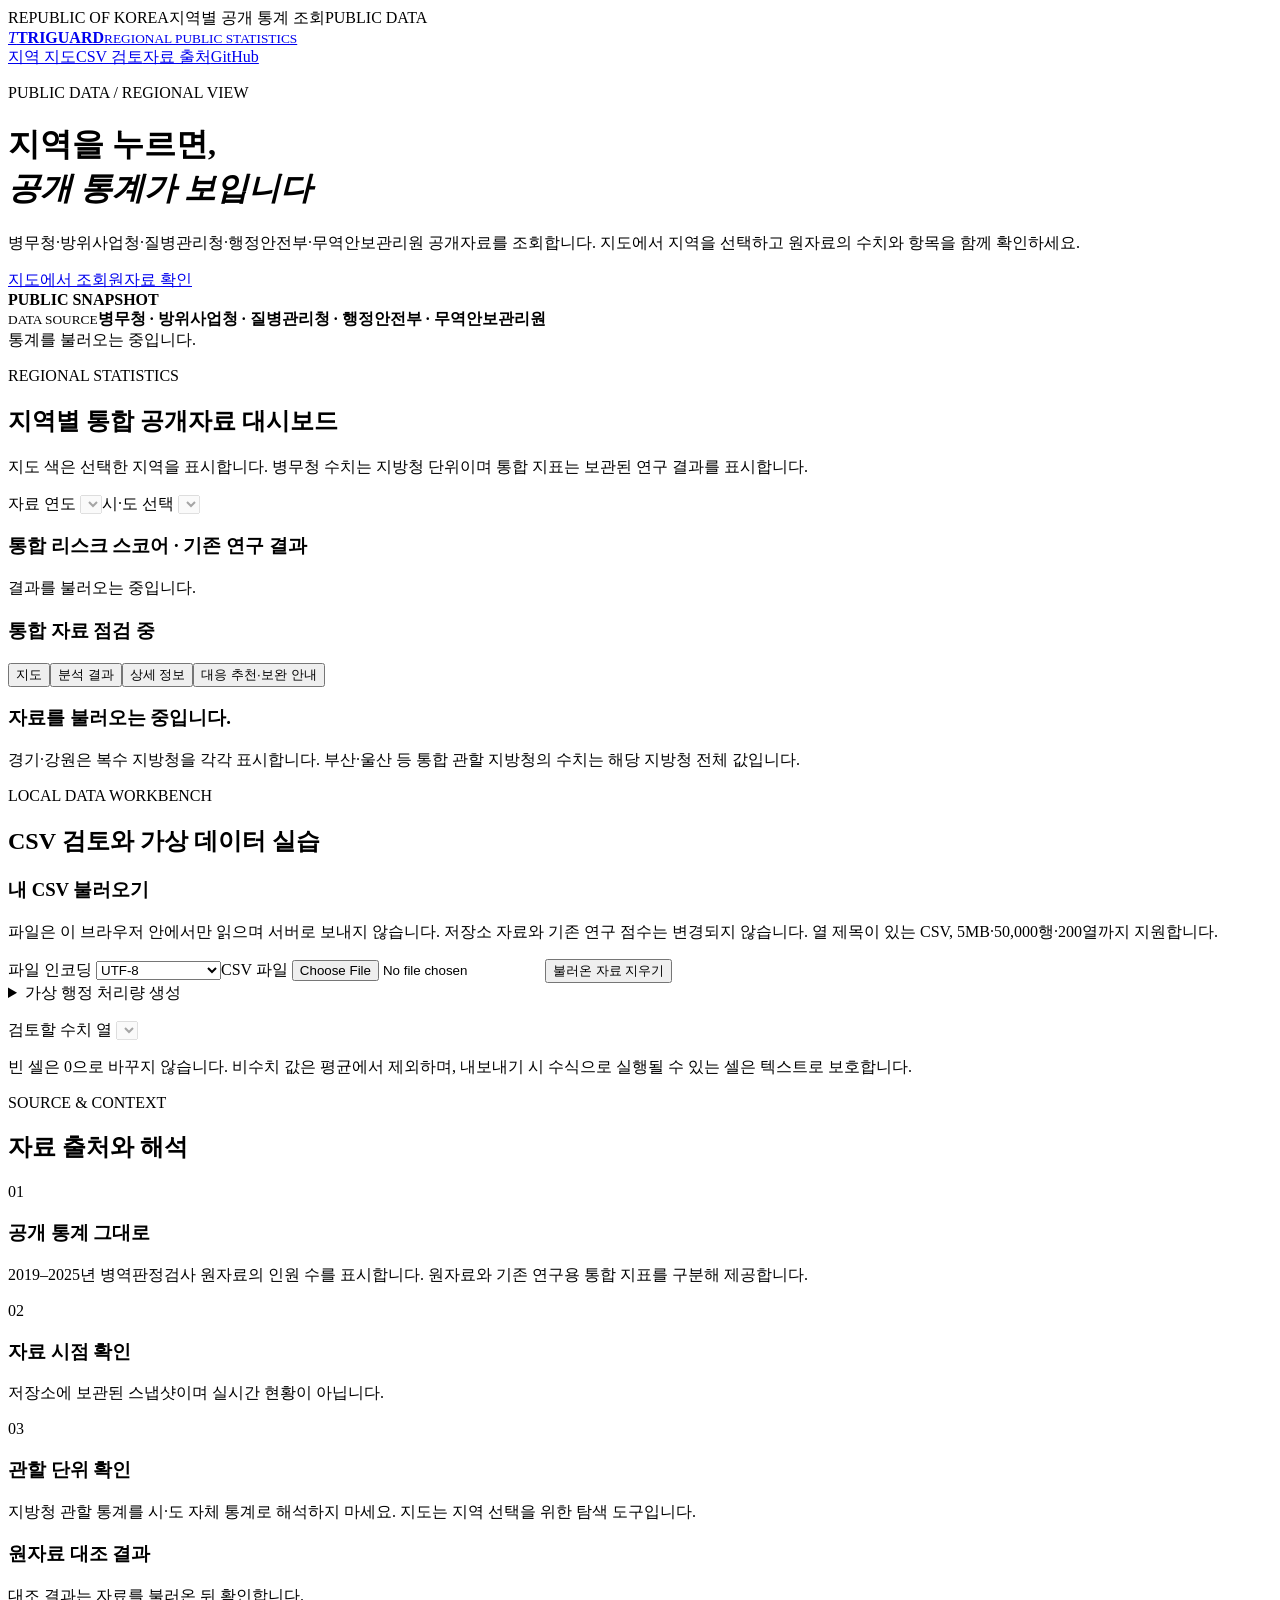
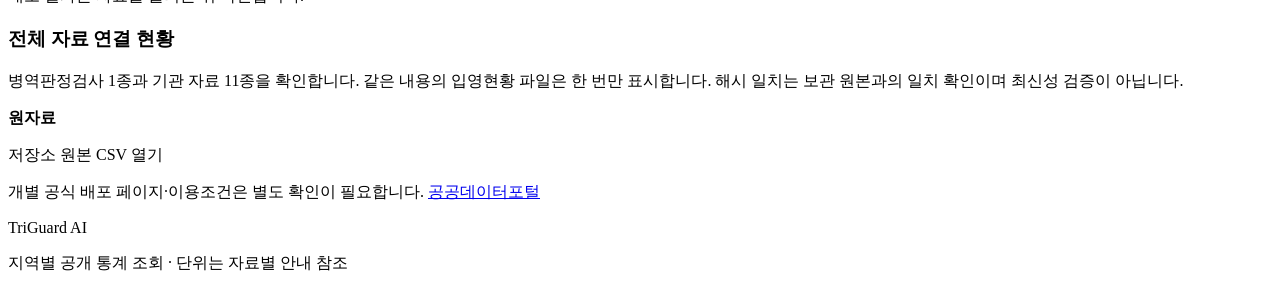
==== public-statistics/index.html @ d3ab503a "Add agency column inspection and complete source inventory" ====
<!doctype html>
<html lang="ko">
<head><meta charset="utf-8"><meta name="viewport" content="width=device-width,initial-scale=1"><meta name="description" content="TriGuard AI 지역별 공개 통계 지도와 병무청 원자료 조회"><title>TriGuard AI | 지역별 공개 통계</title><link rel="stylesheet" href="/styles.css"></head>
<body>
<div class="system-strip"><span>REPUBLIC OF KOREA</span><span class="system-name">지역별 공개 통계 조회</span><span>PUBLIC DATA</span></div>
<header class="hero"><nav><a class="brand" href="#top"><i class="brand-mark">T</i><span><b>TRIGUARD</b><small>REGIONAL PUBLIC STATISTICS</small></span></a><div class="nav-links"><a href="#map">지역 지도</a><a href="#workbench">CSV 검토</a><a href="#sources">자료 출처</a><a href="https://github.com/heechan9/triguard-ai">GitHub</a></div></nav>
<div class="hero-copy" id="top"><p class="eyebrow">PUBLIC DATA / REGIONAL VIEW</p><h1>지역을 누르면,<br><em>공개 통계가 보입니다</em></h1><p class="lead">병무청·방위사업청·질병관리청·행정안전부·무역안보관리원 공개자료를 조회합니다. 지도에서 지역을 선택하고 원자료의 수치와 항목을 함께 확인하세요.</p><div class="actions"><a class="button primary" href="#map">지도에서 조회</a><a class="button ghost" href="#sources">원자료 확인</a></div></div></header>
<main><section class="status" aria-live="polite"><div><strong>PUBLIC SNAPSHOT</strong></div><span class="status-divider"></span><div><small>DATA SOURCE</small><b>병무청 · 방위사업청 · 질병관리청 · 행정안전부 · 무역안보관리원</b></div><div id="loadStatus">통계를 불러오는 중입니다.</div></section>
<section id="map" class="section"><div class="section-heading"><div><p class="eyebrow">REGIONAL STATISTICS</p><h2>지역별 통합 공개자료 대시보드</h2></div><p>지도 색은 선택한 지역을 표시합니다. 병무청 수치는 지방청 단위이며 통합 지표는 보관된 연구 결과를 표시합니다.</p></div>
<div class="filters"><label>자료 연도 <select id="year" disabled></select></label><label>시·도 선택 <select id="province" disabled></select></label><button id="retry" hidden type="button">다시 불러오기</button></div>
<section id="researchScore" class="data-guide" aria-label="통합 리스크 스코어" aria-live="polite"><h3>통합 리스크 스코어 · 기존 연구 결과</h3><p>결과를 불러오는 중입니다.</p></section><button id="scoreRetry" type="button" hidden>연구 결과 다시 불러오기</button>
<section id="integratedSummary" class="data-guide" aria-label="통합 자료 지표" aria-live="polite"><h3>통합 자료 점검 중</h3></section>

<p id="regionContext" class="region-context" aria-live="polite"></p><div class="dashboard-tabs" role="tablist" aria-label="통합 대시보드 화면"><button role="tab" id="tab-map" aria-controls="panel-map" aria-selected="true" tabindex="0">지도</button><button role="tab" id="tab-analysis" aria-controls="panel-analysis" aria-selected="false" tabindex="-1">분석 결과</button><button role="tab" id="tab-details" aria-controls="panel-details" aria-selected="false" tabindex="-1">상세 정보</button><button role="tab" id="tab-guide" aria-controls="panel-guide" aria-selected="false" tabindex="-1">대응 추천·보완 안내</button></div><section role="tabpanel" id="panel-map" aria-labelledby="tab-map"><article class="map-panel"><div class="map-layout"><div id="publicMap" class="risk-map" aria-label="대한민국 시도 선택 지도"></div><aside class="map-detail"><div id="mapRisk"></div><div id="mapDetail" aria-live="polite"><h3>자료를 불러오는 중입니다.</h3></div><div id="agencyCards" class="integrated-cards" aria-live="polite"></div></aside></div><p class="map-note">경기·강원은 복수 지방청을 각각 표시합니다. 부산·울산 등 통합 관할 지방청의 수치는 해당 지방청 전체 값입니다.</p></article></section><section role="tabpanel" id="panel-analysis" aria-labelledby="tab-analysis" hidden><article class="data-guide">
<h3>전국 원자료 비교와 연도별 추이</h3><p id="nationalStatistics" aria-live="polite">자료를 불러오는 중입니다.</p>
<label>비교 항목 <select id="compareField"></select></label><p id="comparisonNote"></p><div id="comparisonChart"></div>
<a id="comparisonDownload" class="button ghost" hidden>선택 연도 비교 CSV</a>
<h4 id="trendTitle">선택 지역 추이</h4><p>지방청별 원본 값을 연도순으로 표시합니다. 공동 관할은 중복 합산하지 않습니다.</p><div id="trendChart"></div><a id="trendDownload" class="button ghost" hidden>선택 지역 전체 연도 CSV</a>
</article><article class="data-guide"><h3 id="analysisTitle">선택 지역 분석 결과</h3><div id="researchAnalysis"></div><button id="archiveExport" type="button">기존 연구 결과 CSV 다운로드</button><a id="archiveDownload" hidden>연구 결과 CSV 저장</a><p id="archiveStatus" role="status"></p><div id="regionalAnalysis"></div><h4>질병관리청 · 지역별 원본 수치</h4><p>대구·경북 등 공동 관할 지역은 각각의 행을 표시합니다. 열 제목·단위·기간이 없어 열 번호를 보존하며 합산하지 않습니다. 병무청 연도 선택은 질병청 자료 기간을 변경하지 않습니다.</p><div class="table-wrap" id="regionalHealth"></div></article></section><section role="tabpanel" id="panel-details" aria-labelledby="tab-details" hidden><article class="data-guide"><h3 id="detailsTitle">선택 지역 상세 정보</h3><div id="regionalDetails"></div></article><details class="all-source"><summary>전체 지역·전국 원자료 별도 조회</summary><p>이 펼침 영역은 지도 선택과 무관한 전체 원자료입니다. 선택 지역 정보는 위에 표시합니다.</p><article class="table-panel"><div class="panel-title"><div><p class="eyebrow">SOURCE VALUES</p><h3 id="tableTitle">지방청별 원자료</h3></div><a id="download" class="button ghost" hidden>선택 연도 CSV 다운로드</a></div><div class="table-wrap"><table><caption class="sr-only">선택 연도의 지방청별 병역판정검사 통계, 단위 명</caption><thead><tr><th>지방청</th><th>처분인원</th><th>현역</th><th>보충역</th><th>전시근로역</th><th>병역면제</th><th>재신체검사</th></tr></thead><tbody id="statisticsTable"></tbody></table></div></article><section id="agencies" class="section"><div class="section-heading"><div><p class="eyebrow">AGENCY SOURCE DATA</p><h2>5개 기관 공개 원자료</h2></div><p>기관별 원자료의 기록과 값을 확인합니다. 실시간 자료가 아닙니다.</p></div><div class="filters"><label>기관 자료 선택 <select id="agencyDataset" disabled></select></label><label>표 안에서 검색 <input id="agencySearch" type="search" placeholder="예: 경북, 인플루엔자" disabled></label><button id="agencyRetry" type="button" hidden>기관 자료 다시 불러오기</button></div><article class="data-guide"><h3 id="agencyTitle">기관 자료를 불러오는 중입니다.</h3><p id="agencyNote"></p><div id="agencyMetadata"></div><p id="agencySummary" aria-live="polite"></p><section class="agency-inspector"><h4>선택 자료의 수치 열 검토</h4><label>기관 수치 항목 <select id="agencyNumericColumn" disabled></select></label><p id="agencyNumericNote"></p><p id="agencyNumericSummary" role="status"></p><div id="agencyNumericChart"></div></section><button id="agencyExport" type="button">검색 결과 CSV 다운로드</button><a id="agencyDownload" hidden>검색 결과 CSV 저장</a><a id="agencySource" class="button ghost" hidden>선택 자료 원본 CSV 열기</a></article><article class="table-panel"><div class="table-wrap"><table><caption class="sr-only">선택 기관의 공개 원자료 또는 기록 집계</caption><thead id="agencyHead"></thead><tbody id="agencyBody"></tbody></table></div><div class="filters"><button id="agencyPrev" type="button" disabled>이전 페이지</button><span id="agencyPage" aria-live="polite"></span><button id="agencyNext" type="button" disabled>다음 페이지</button></div></article></section>
</details></section><section role="tabpanel" id="panel-guide" aria-labelledby="tab-guide" hidden><article class="data-guide"><h3 id="responseTitle">지역별 대응 추천 · 행정 점검</h3><div id="researchResponse"></div></article><article class="data-guide"><h3 id="guideTitle">선택 지역 데이터 보완 안내</h3><ul id="integratedAdvice"></ul></article><section id="dataGuide" class="data-guide" aria-labelledby="dataGuideTitle" aria-live="polite" hidden></section></section></section>
<section id="workbench" class="section"><div class="section-heading"><div><p class="eyebrow">LOCAL DATA WORKBENCH</p><h2>CSV 검토와 가상 데이터 실습</h2></div></div>
<article class="data-guide"><h3>내 CSV 불러오기</h3><p>파일은 이 브라우저 안에서만 읽으며 서버로 보내지 않습니다. 저장소 자료와 기존 연구 점수는 변경되지 않습니다. 열 제목이 있는 CSV, 5MB·50,000행·200열까지 지원합니다.</p>
<div class="filters"><label>파일 인코딩 <select id="localEncoding"><option value="utf-8">UTF-8</option><option value="euc-kr">CP949 / EUC-KR</option></select></label><label>CSV 파일 <input type="file" id="localFile" accept=".csv,text/csv"></label><button type="button" id="clearLocal">불러온 자료 지우기</button></div>
<details><summary>가상 행정 처리량 생성</summary><p>실제 지역·기관과 무관한 12개월 가상 건수입니다. 같은 설정이면 같은 결과가 생성됩니다.</p><div class="filters"><label>시드 <input id="simSeed" type="number" min="0" max="99999" value="42"></label><label>월 기준 건수 <input id="simBaseline" type="number" min="0" max="1000000" value="1000"></label><label>변동폭 (%) <input id="simVariation" type="number" min="0" max="100" value="20"></label><button type="button" id="generateSample">가상 데이터 생성</button></div></details>
<p id="localError" role="alert"></p><label>검토할 수치 열 <select id="localColumn" disabled></select></label><p id="localSummary" role="status"></p><p id="localChartNote"></p><div id="localBars"></div><div id="localPreview" class="table-wrap"></div>
<div class="actions"><a id="localDownload" class="button ghost" hidden>현재 자료 CSV</a><a id="localSummaryDownload" class="button ghost" hidden>열 검토 결과 CSV</a></div>
<p>빈 셀은 0으로 바꾸지 않습니다. 비수치 값은 평균에서 제외하며, 내보내기 시 수식으로 실행될 수 있는 셀은 텍스트로 보호합니다.</p></article></section><section id="sources" class="section method"><div class="section-heading"><div><p class="eyebrow">SOURCE & CONTEXT</p><h2>자료 출처와 해석</h2></div></div><div class="principles"><article><span>01</span><h3>공개 통계 그대로</h3><p>2019–2025년 병역판정검사 원자료의 인원 수를 표시합니다. 원자료와 기존 연구용 통합 지표를 구분해 제공합니다.</p></article><article><span>02</span><h3>자료 시점 확인</h3><p id="sourceDate"></p><p>저장소에 보관된 스냅샷이며 실시간 현황이 아닙니다.</p></article><article><span>03</span><h3>관할 단위 확인</h3><p>지방청 관할 통계를 시·도 자체 통계로 해석하지 마세요. 지도는 지역 선택을 위한 탐색 도구입니다.</p></article></div><article class="data-guide"><h3>원자료 대조 결과</h3><p id="validationSummary" aria-live="polite">대조 결과는 자료를 불러온 뒤 확인합니다.</p></article><article class="data-guide"><h3>전체 자료 연결 현황</h3><p>병역판정검사 1종과 기관 자료 11종을 확인합니다. 같은 내용의 입영현황 파일은 한 번만 표시합니다. 해시 일치는 보관 원본과의 일치 확인이며 최신성 검증이 아닙니다.</p><div id="sourceInventory" class="table-wrap"></div><a id="sourceInventoryDownload" class="button ghost" hidden>자료 연결 현황 CSV</a></article><div class="boundary"><strong>원자료</strong><div><p id="sourceName"></p><a id="sourceLink" class="button ghost">저장소 원본 CSV 열기</a><p>개별 공식 배포 페이지·이용조건은 별도 확인이 필요합니다. <a href="https://www.data.go.kr/">공공데이터포털</a></p></div></div></section></main>
<footer><span>TriGuard AI</span><p>지역별 공개 통계 조회 · 단위는 자료별 안내 참조</p></footer><script src="/data-review.js" defer></script><script src="/app.js" defer></script><script src="/statistics-tools.js" defer></script><script src="/analysis-workbench.js" defer></script></body></html>
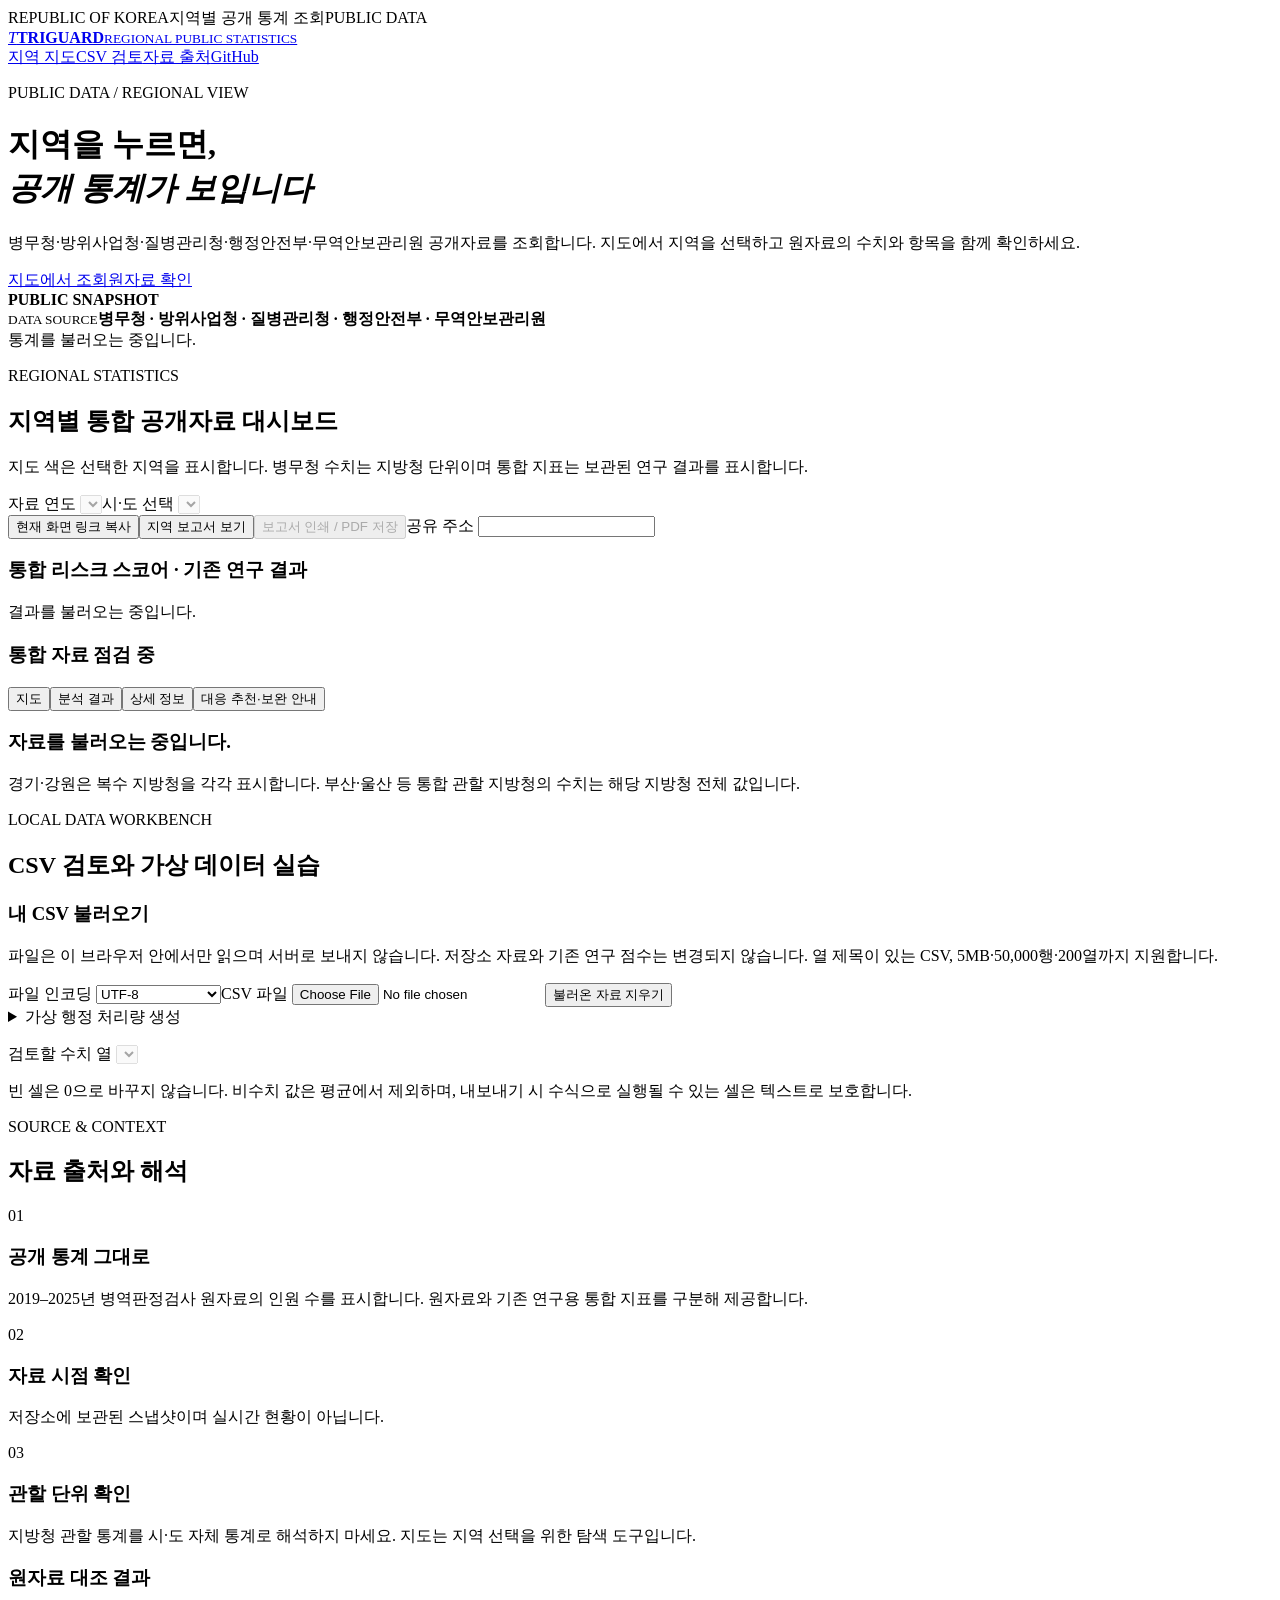
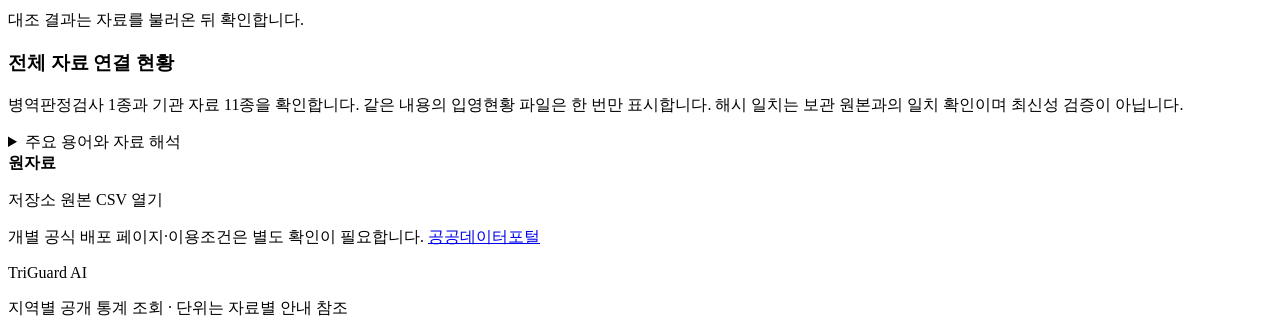
==== commit 5b473318: "Add shared dashboard state, printable regional report and provenance notes" ====
--- a/public-statistics/index.html
+++ b/public-statistics/index.html
@@ -8,7 +8,7 @@
 <main><section class="status" aria-live="polite"><div><strong>PUBLIC SNAPSHOT</strong></div><span class="status-divider"></span><div><small>DATA SOURCE</small><b>병무청 · 방위사업청 · 질병관리청 · 행정안전부 · 무역안보관리원</b></div><div id="loadStatus">통계를 불러오는 중입니다.</div></section>
 <section id="map" class="section"><div class="section-heading"><div><p class="eyebrow">REGIONAL STATISTICS</p><h2>지역별 통합 공개자료 대시보드</h2></div><p>지도 색은 선택한 지역을 표시합니다. 병무청 수치는 지방청 단위이며 통합 지표는 보관된 연구 결과를 표시합니다.</p></div>
 <div class="filters"><label>자료 연도 <select id="year" disabled></select></label><label>시·도 선택 <select id="province" disabled></select></label><button id="retry" hidden type="button">다시 불러오기</button></div>
-<section id="researchScore" class="data-guide" aria-label="통합 리스크 스코어" aria-live="polite"><h3>통합 리스크 스코어 · 기존 연구 결과</h3><p>결과를 불러오는 중입니다.</p></section><button id="scoreRetry" type="button" hidden>연구 결과 다시 불러오기</button>
+<div class="sharing-tools"><button id="copyShare" type="button">현재 화면 링크 복사</button><button id="prepareReport" type="button">지역 보고서 보기</button><button id="reportPrint" type="button" disabled>보고서 인쇄 / PDF 저장</button><label>공유 주소 <input id="shareURL" type="text" readonly></label><p id="shareStatus" role="status"></p></div><section id="researchScore" class="data-guide" aria-label="통합 리스크 스코어" aria-live="polite"><h3>통합 리스크 스코어 · 기존 연구 결과</h3><p>결과를 불러오는 중입니다.</p></section><button id="scoreRetry" type="button" hidden>연구 결과 다시 불러오기</button>
 <section id="integratedSummary" class="data-guide" aria-label="통합 자료 지표" aria-live="polite"><h3>통합 자료 점검 중</h3></section>
 
 <p id="regionContext" class="region-context" aria-live="polite"></p><div class="dashboard-tabs" role="tablist" aria-label="통합 대시보드 화면"><button role="tab" id="tab-map" aria-controls="panel-map" aria-selected="true" tabindex="0">지도</button><button role="tab" id="tab-analysis" aria-controls="panel-analysis" aria-selected="false" tabindex="-1">분석 결과</button><button role="tab" id="tab-details" aria-controls="panel-details" aria-selected="false" tabindex="-1">상세 정보</button><button role="tab" id="tab-guide" aria-controls="panel-guide" aria-selected="false" tabindex="-1">대응 추천·보완 안내</button></div><section role="tabpanel" id="panel-map" aria-labelledby="tab-map"><article class="map-panel"><div class="map-layout"><div id="publicMap" class="risk-map" aria-label="대한민국 시도 선택 지도"></div><aside class="map-detail"><div id="mapRisk"></div><div id="mapDetail" aria-live="polite"><h3>자료를 불러오는 중입니다.</h3></div><div id="agencyCards" class="integrated-cards" aria-live="polite"></div></aside></div><p class="map-note">경기·강원은 복수 지방청을 각각 표시합니다. 부산·울산 등 통합 관할 지방청의 수치는 해당 지방청 전체 값입니다.</p></article></section><section role="tabpanel" id="panel-analysis" aria-labelledby="tab-analysis" hidden><article class="data-guide">
@@ -24,5 +24,5 @@
 <details><summary>가상 행정 처리량 생성</summary><p>실제 지역·기관과 무관한 12개월 가상 건수입니다. 같은 설정이면 같은 결과가 생성됩니다.</p><div class="filters"><label>시드 <input id="simSeed" type="number" min="0" max="99999" value="42"></label><label>월 기준 건수 <input id="simBaseline" type="number" min="0" max="1000000" value="1000"></label><label>변동폭 (%) <input id="simVariation" type="number" min="0" max="100" value="20"></label><button type="button" id="generateSample">가상 데이터 생성</button></div></details>
 <p id="localError" role="alert"></p><label>검토할 수치 열 <select id="localColumn" disabled></select></label><p id="localSummary" role="status"></p><p id="localChartNote"></p><div id="localBars"></div><div id="localPreview" class="table-wrap"></div>
 <div class="actions"><a id="localDownload" class="button ghost" hidden>현재 자료 CSV</a><a id="localSummaryDownload" class="button ghost" hidden>열 검토 결과 CSV</a></div>
-<p>빈 셀은 0으로 바꾸지 않습니다. 비수치 값은 평균에서 제외하며, 내보내기 시 수식으로 실행될 수 있는 셀은 텍스트로 보호합니다.</p></article></section><section id="sources" class="section method"><div class="section-heading"><div><p class="eyebrow">SOURCE & CONTEXT</p><h2>자료 출처와 해석</h2></div></div><div class="principles"><article><span>01</span><h3>공개 통계 그대로</h3><p>2019–2025년 병역판정검사 원자료의 인원 수를 표시합니다. 원자료와 기존 연구용 통합 지표를 구분해 제공합니다.</p></article><article><span>02</span><h3>자료 시점 확인</h3><p id="sourceDate"></p><p>저장소에 보관된 스냅샷이며 실시간 현황이 아닙니다.</p></article><article><span>03</span><h3>관할 단위 확인</h3><p>지방청 관할 통계를 시·도 자체 통계로 해석하지 마세요. 지도는 지역 선택을 위한 탐색 도구입니다.</p></article></div><article class="data-guide"><h3>원자료 대조 결과</h3><p id="validationSummary" aria-live="polite">대조 결과는 자료를 불러온 뒤 확인합니다.</p></article><article class="data-guide"><h3>전체 자료 연결 현황</h3><p>병역판정검사 1종과 기관 자료 11종을 확인합니다. 같은 내용의 입영현황 파일은 한 번만 표시합니다. 해시 일치는 보관 원본과의 일치 확인이며 최신성 검증이 아닙니다.</p><div id="sourceInventory" class="table-wrap"></div><a id="sourceInventoryDownload" class="button ghost" hidden>자료 연결 현황 CSV</a></article><div class="boundary"><strong>원자료</strong><div><p id="sourceName"></p><a id="sourceLink" class="button ghost">저장소 원본 CSV 열기</a><p>개별 공식 배포 페이지·이용조건은 별도 확인이 필요합니다. <a href="https://www.data.go.kr/">공공데이터포털</a></p></div></div></section></main>
-<footer><span>TriGuard AI</span><p>지역별 공개 통계 조회 · 단위는 자료별 안내 참조</p></footer><script src="/data-review.js" defer></script><script src="/app.js" defer></script><script src="/statistics-tools.js" defer></script><script src="/analysis-workbench.js" defer></script></body></html>
+<p>빈 셀은 0으로 바꾸지 않습니다. 비수치 값은 평균에서 제외하며, 내보내기 시 수식으로 실행될 수 있는 셀은 텍스트로 보호합니다.</p></article></section><article id="reportPreview" class="data-guide" hidden></article><section id="sources" class="section method"><div class="section-heading"><div><p class="eyebrow">SOURCE & CONTEXT</p><h2>자료 출처와 해석</h2></div></div><div class="principles"><article><span>01</span><h3>공개 통계 그대로</h3><p>2019–2025년 병역판정검사 원자료의 인원 수를 표시합니다. 원자료와 기존 연구용 통합 지표를 구분해 제공합니다.</p></article><article><span>02</span><h3>자료 시점 확인</h3><p id="sourceDate"></p><p>저장소에 보관된 스냅샷이며 실시간 현황이 아닙니다.</p></article><article><span>03</span><h3>관할 단위 확인</h3><p>지방청 관할 통계를 시·도 자체 통계로 해석하지 마세요. 지도는 지역 선택을 위한 탐색 도구입니다.</p></article></div><article class="data-guide"><h3>원자료 대조 결과</h3><p id="validationSummary" aria-live="polite">대조 결과는 자료를 불러온 뒤 확인합니다.</p></article><article class="data-guide"><h3>전체 자료 연결 현황</h3><p>병역판정검사 1종과 기관 자료 11종을 확인합니다. 같은 내용의 입영현황 파일은 한 번만 표시합니다. 해시 일치는 보관 원본과의 일치 확인이며 최신성 검증이 아닙니다.</p><div id="sourceInventory" class="table-wrap"></div><a id="sourceInventoryDownload" class="button ghost" hidden>자료 연결 현황 CSV</a></article><details class="data-guide"><summary>주요 용어와 자료 해석</summary><dl><dt>처분인원</dt><dd>병역판정검사 처분 통계의 인원이며 실제 입영 인원과 다릅니다.</dd><dt>면제자 관리현황</dt><dd>별도 관리 통계로, 해당 연도 판정검사에서 면제된 인원과 구분합니다.</dd><dt>대표업체 소재지</dt><dd>계약 기록에 있는 업체 주소 기준이며 납품 장소를 뜻하지 않습니다.</dd><dt>기존 연구 점수</dt><dd>보관된 계산 결과입니다. 현재 자료로 재계산되지 않으며 실제 위험 확률이 아닙니다.</dd><dt>빈 셀</dt><dd>0건과 다릅니다. 출처에서 값이 없거나 확인되지 않은 항목입니다.</dd></dl></details><div class="boundary"><strong>원자료</strong><div><p id="sourceName"></p><a id="sourceLink" class="button ghost">저장소 원본 CSV 열기</a><p>개별 공식 배포 페이지·이용조건은 별도 확인이 필요합니다. <a href="https://www.data.go.kr/">공공데이터포털</a></p></div></div></section></main>
+<footer><span>TriGuard AI</span><p>지역별 공개 통계 조회 · 단위는 자료별 안내 참조</p></footer><script src="/data-review.js" defer></script><script src="/dashboard-state.js" defer></script><script src="/app.js" defer></script><script src="/statistics-tools.js" defer></script><script src="/analysis-workbench.js" defer></script><script src="/dashboard-ux.js" defer></script></body></html>
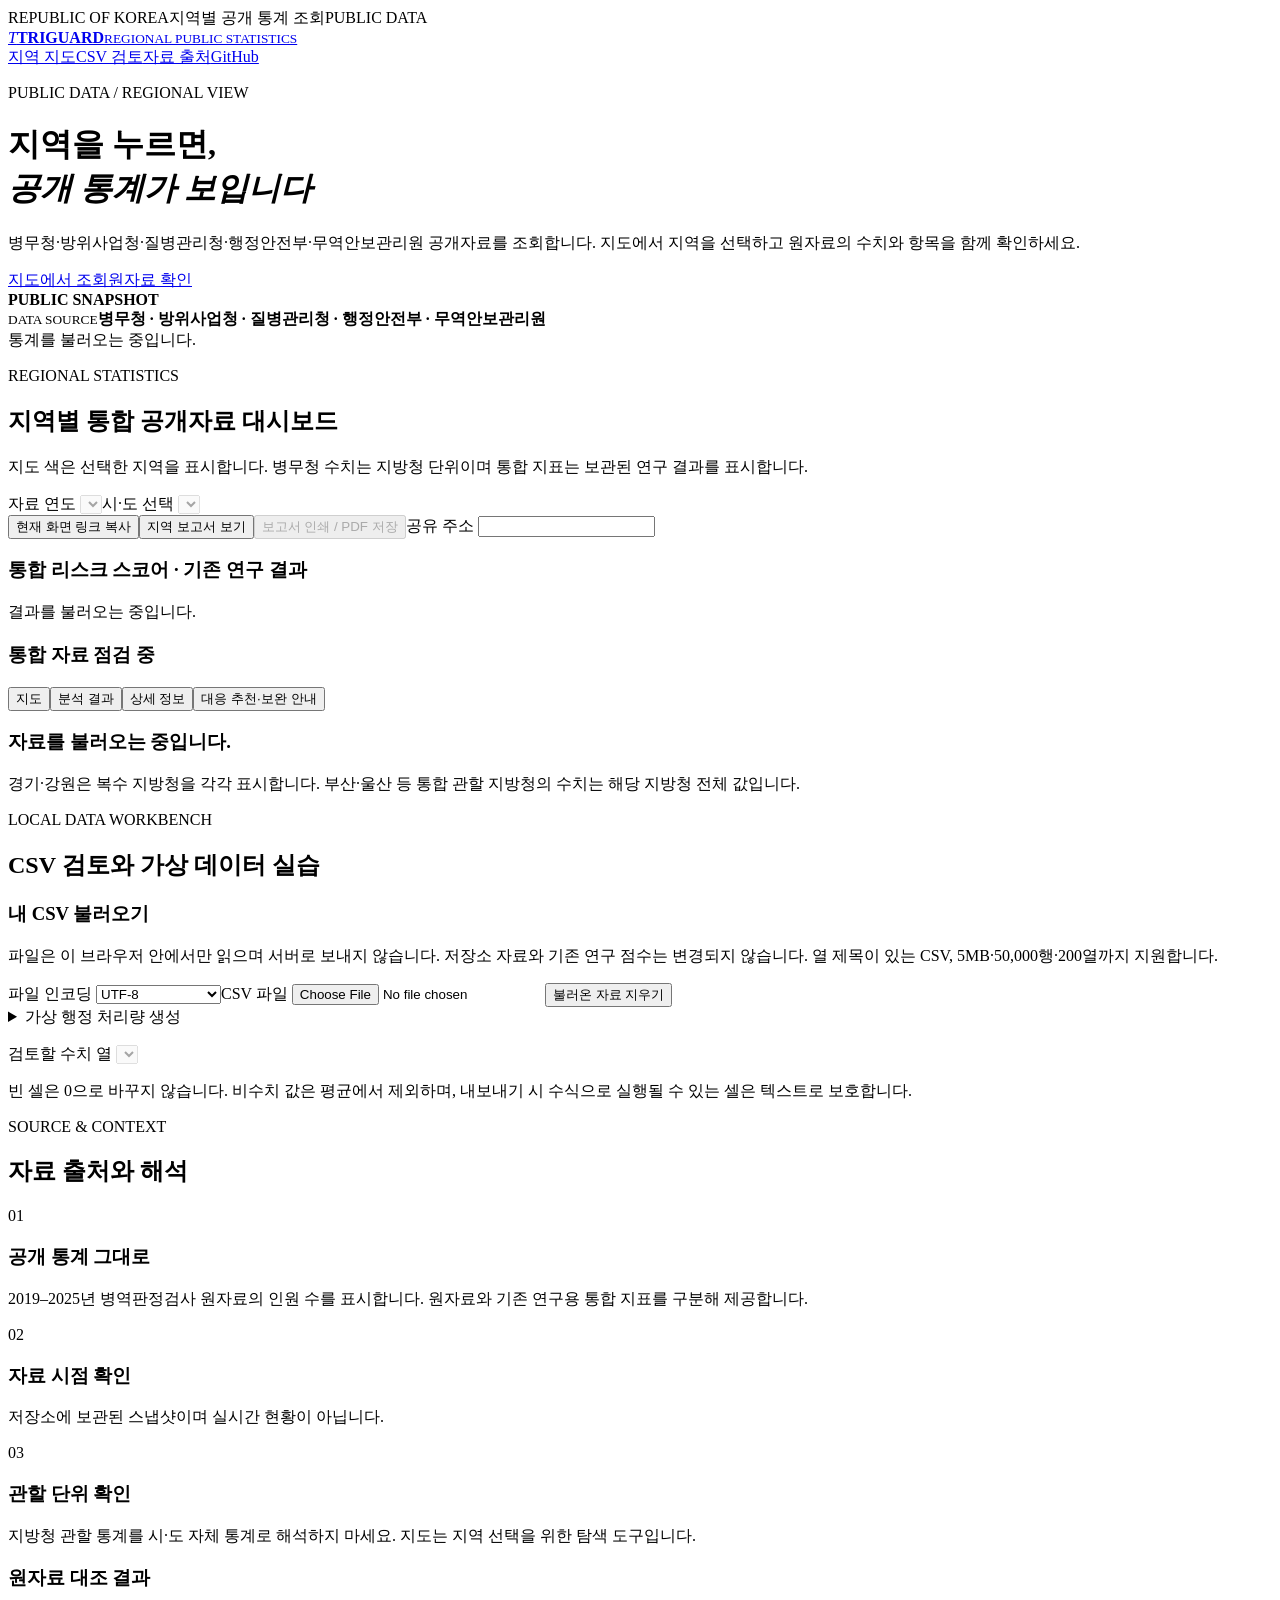
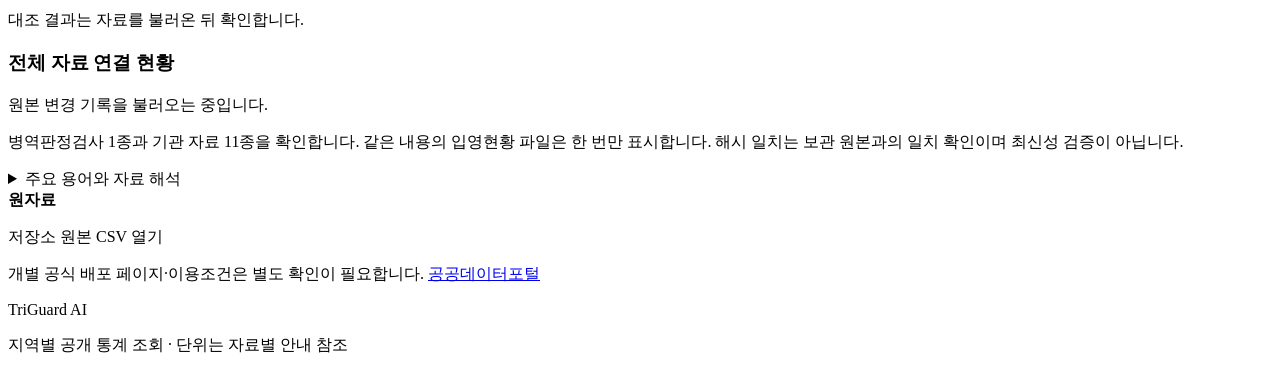
==== commit c1678591: "Track source changes and support CSV exports without Blob URLs" ====
--- a/public-statistics/index.html
+++ b/public-statistics/index.html
@@ -24,5 +24,5 @@
 <details><summary>가상 행정 처리량 생성</summary><p>실제 지역·기관과 무관한 12개월 가상 건수입니다. 같은 설정이면 같은 결과가 생성됩니다.</p><div class="filters"><label>시드 <input id="simSeed" type="number" min="0" max="99999" value="42"></label><label>월 기준 건수 <input id="simBaseline" type="number" min="0" max="1000000" value="1000"></label><label>변동폭 (%) <input id="simVariation" type="number" min="0" max="100" value="20"></label><button type="button" id="generateSample">가상 데이터 생성</button></div></details>
 <p id="localError" role="alert"></p><label>검토할 수치 열 <select id="localColumn" disabled></select></label><p id="localSummary" role="status"></p><p id="localChartNote"></p><div id="localBars"></div><div id="localPreview" class="table-wrap"></div>
 <div class="actions"><a id="localDownload" class="button ghost" hidden>현재 자료 CSV</a><a id="localSummaryDownload" class="button ghost" hidden>열 검토 결과 CSV</a></div>
-<p>빈 셀은 0으로 바꾸지 않습니다. 비수치 값은 평균에서 제외하며, 내보내기 시 수식으로 실행될 수 있는 셀은 텍스트로 보호합니다.</p></article></section><article id="reportPreview" class="data-guide" hidden></article><section id="sources" class="section method"><div class="section-heading"><div><p class="eyebrow">SOURCE & CONTEXT</p><h2>자료 출처와 해석</h2></div></div><div class="principles"><article><span>01</span><h3>공개 통계 그대로</h3><p>2019–2025년 병역판정검사 원자료의 인원 수를 표시합니다. 원자료와 기존 연구용 통합 지표를 구분해 제공합니다.</p></article><article><span>02</span><h3>자료 시점 확인</h3><p id="sourceDate"></p><p>저장소에 보관된 스냅샷이며 실시간 현황이 아닙니다.</p></article><article><span>03</span><h3>관할 단위 확인</h3><p>지방청 관할 통계를 시·도 자체 통계로 해석하지 마세요. 지도는 지역 선택을 위한 탐색 도구입니다.</p></article></div><article class="data-guide"><h3>원자료 대조 결과</h3><p id="validationSummary" aria-live="polite">대조 결과는 자료를 불러온 뒤 확인합니다.</p></article><article class="data-guide"><h3>전체 자료 연결 현황</h3><p>병역판정검사 1종과 기관 자료 11종을 확인합니다. 같은 내용의 입영현황 파일은 한 번만 표시합니다. 해시 일치는 보관 원본과의 일치 확인이며 최신성 검증이 아닙니다.</p><div id="sourceInventory" class="table-wrap"></div><a id="sourceInventoryDownload" class="button ghost" hidden>자료 연결 현황 CSV</a></article><details class="data-guide"><summary>주요 용어와 자료 해석</summary><dl><dt>처분인원</dt><dd>병역판정검사 처분 통계의 인원이며 실제 입영 인원과 다릅니다.</dd><dt>면제자 관리현황</dt><dd>별도 관리 통계로, 해당 연도 판정검사에서 면제된 인원과 구분합니다.</dd><dt>대표업체 소재지</dt><dd>계약 기록에 있는 업체 주소 기준이며 납품 장소를 뜻하지 않습니다.</dd><dt>기존 연구 점수</dt><dd>보관된 계산 결과입니다. 현재 자료로 재계산되지 않으며 실제 위험 확률이 아닙니다.</dd><dt>빈 셀</dt><dd>0건과 다릅니다. 출처에서 값이 없거나 확인되지 않은 항목입니다.</dd></dl></details><div class="boundary"><strong>원자료</strong><div><p id="sourceName"></p><a id="sourceLink" class="button ghost">저장소 원본 CSV 열기</a><p>개별 공식 배포 페이지·이용조건은 별도 확인이 필요합니다. <a href="https://www.data.go.kr/">공공데이터포털</a></p></div></div></section></main>
+<p>빈 셀은 0으로 바꾸지 않습니다. 비수치 값은 평균에서 제외하며, 내보내기 시 수식으로 실행될 수 있는 셀은 텍스트로 보호합니다.</p></article></section><article id="reportPreview" class="data-guide" hidden></article><section id="sources" class="section method"><div class="section-heading"><div><p class="eyebrow">SOURCE & CONTEXT</p><h2>자료 출처와 해석</h2></div></div><div class="principles"><article><span>01</span><h3>공개 통계 그대로</h3><p>2019–2025년 병역판정검사 원자료의 인원 수를 표시합니다. 원자료와 기존 연구용 통합 지표를 구분해 제공합니다.</p></article><article><span>02</span><h3>자료 시점 확인</h3><p id="sourceDate"></p><p>저장소에 보관된 스냅샷이며 실시간 현황이 아닙니다.</p></article><article><span>03</span><h3>관할 단위 확인</h3><p>지방청 관할 통계를 시·도 자체 통계로 해석하지 마세요. 지도는 지역 선택을 위한 탐색 도구입니다.</p></article></div><article class="data-guide"><h3>원자료 대조 결과</h3><p id="validationSummary" aria-live="polite">대조 결과는 자료를 불러온 뒤 확인합니다.</p></article><article class="data-guide"><h3>전체 자료 연결 현황</h3><div id="sourceChanges" role="status">원본 변경 기록을 불러오는 중입니다.</div><button id="sourceChangesRetry" type="button" hidden>변경 기록 다시 불러오기</button><p>병역판정검사 1종과 기관 자료 11종을 확인합니다. 같은 내용의 입영현황 파일은 한 번만 표시합니다. 해시 일치는 보관 원본과의 일치 확인이며 최신성 검증이 아닙니다.</p><div id="sourceInventory" class="table-wrap"></div><a id="sourceInventoryDownload" class="button ghost" hidden>자료 연결 현황 CSV</a></article><details class="data-guide"><summary>주요 용어와 자료 해석</summary><dl><dt>처분인원</dt><dd>병역판정검사 처분 통계의 인원이며 실제 입영 인원과 다릅니다.</dd><dt>면제자 관리현황</dt><dd>별도 관리 통계로, 해당 연도 판정검사에서 면제된 인원과 구분합니다.</dd><dt>대표업체 소재지</dt><dd>계약 기록에 있는 업체 주소 기준이며 납품 장소를 뜻하지 않습니다.</dd><dt>기존 연구 점수</dt><dd>보관된 계산 결과입니다. 현재 자료로 재계산되지 않으며 실제 위험 확률이 아닙니다.</dd><dt>빈 셀</dt><dd>0건과 다릅니다. 출처에서 값이 없거나 확인되지 않은 항목입니다.</dd></dl></details><div class="boundary"><strong>원자료</strong><div><p id="sourceName"></p><a id="sourceLink" class="button ghost">저장소 원본 CSV 열기</a><p>개별 공식 배포 페이지·이용조건은 별도 확인이 필요합니다. <a href="https://www.data.go.kr/">공공데이터포털</a></p></div></div></section></main>
 <footer><span>TriGuard AI</span><p>지역별 공개 통계 조회 · 단위는 자료별 안내 참조</p></footer><script src="/data-review.js" defer></script><script src="/dashboard-state.js" defer></script><script src="/app.js" defer></script><script src="/statistics-tools.js" defer></script><script src="/analysis-workbench.js" defer></script><script src="/dashboard-ux.js" defer></script></body></html>
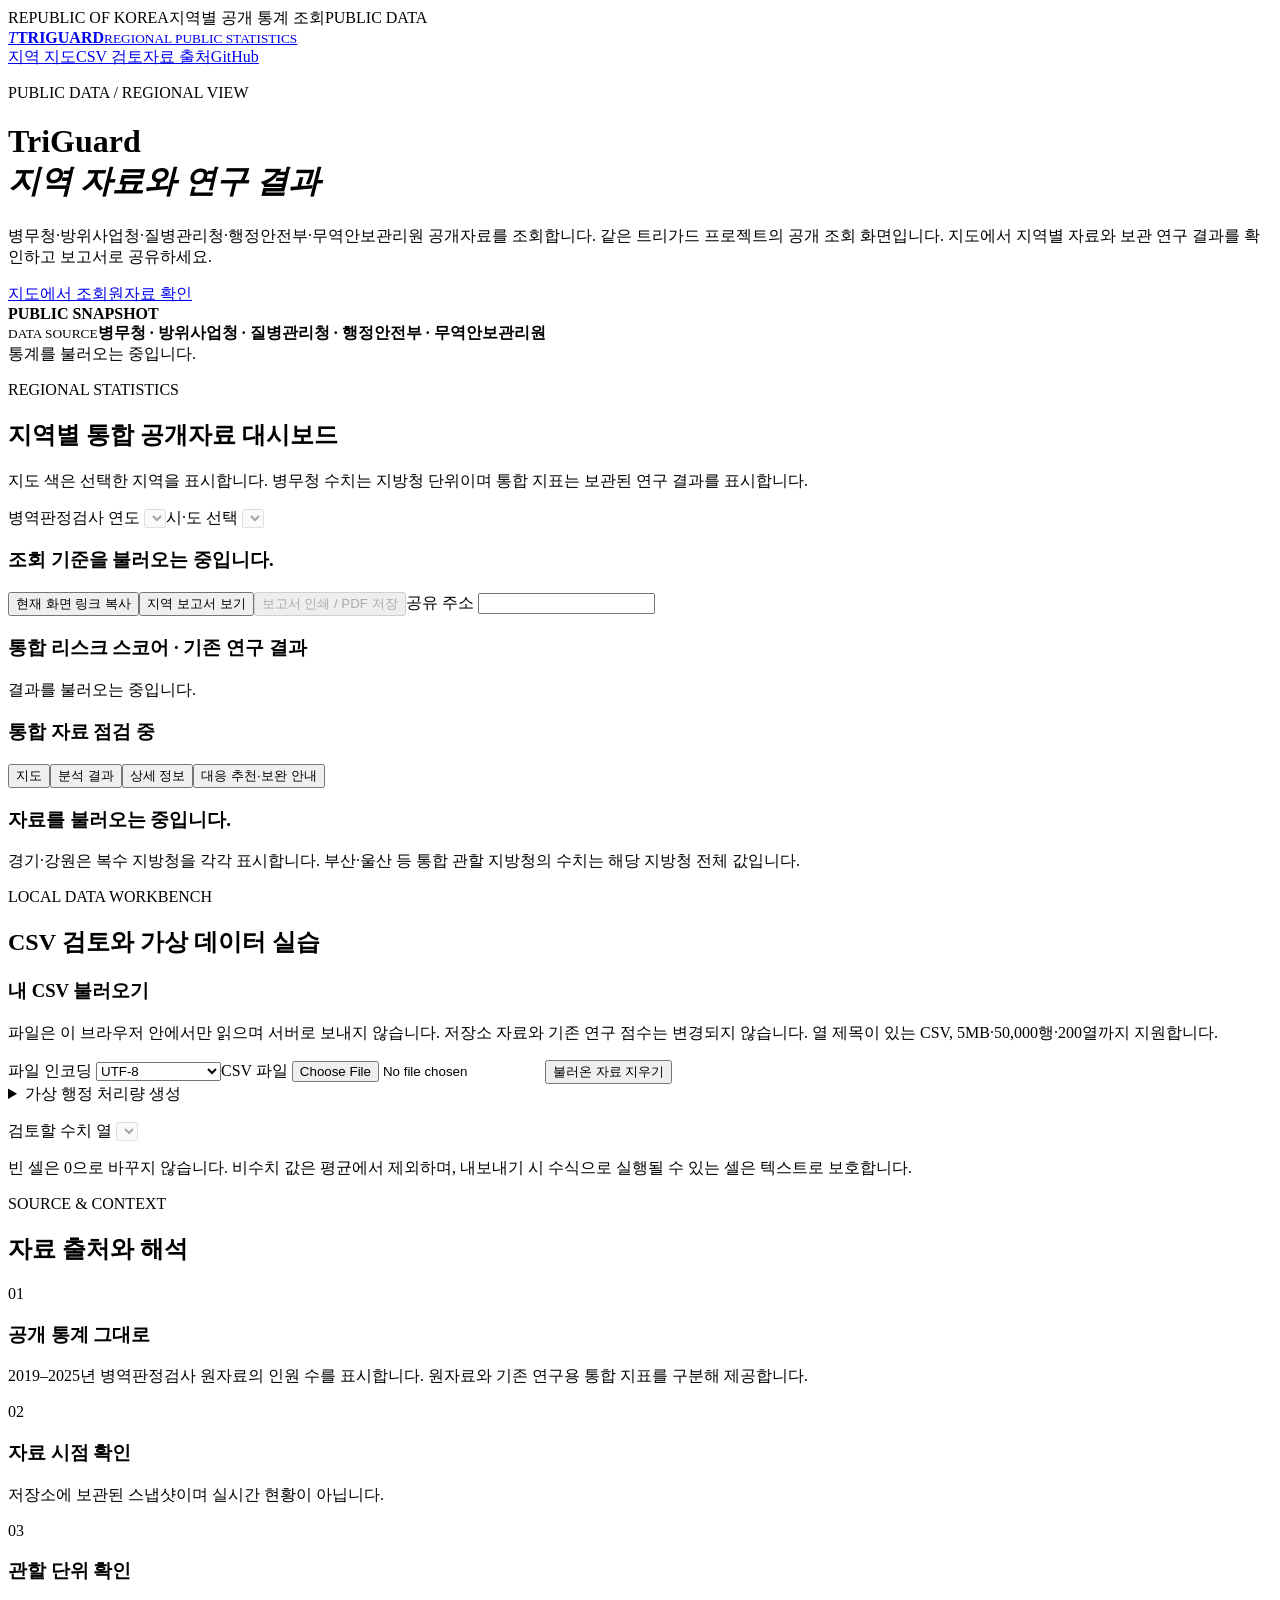
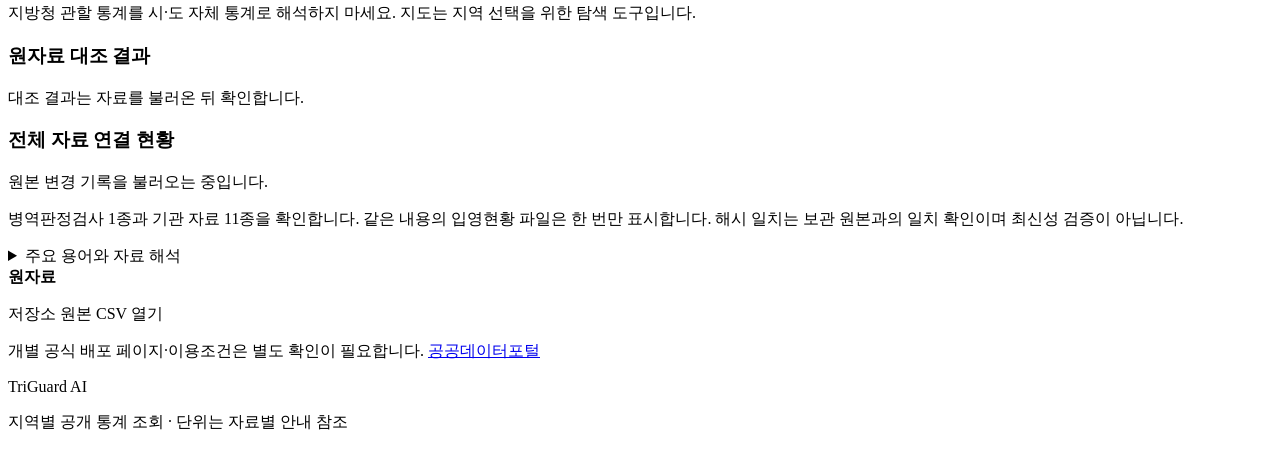
==== commit 14418c8e: "Clarify TriGuard public view provenance and fix mobile report numbers" ====
--- a/public-statistics/index.html
+++ b/public-statistics/index.html
@@ -1,14 +1,14 @@
 <!doctype html>
 <html lang="ko">
-<head><meta charset="utf-8"><meta name="viewport" content="width=device-width,initial-scale=1"><meta name="description" content="TriGuard AI 지역별 공개 통계 지도와 병무청 원자료 조회"><title>TriGuard AI | 지역별 공개 통계</title><link rel="stylesheet" href="/styles.css"></head>
+<head><meta charset="utf-8"><meta name="viewport" content="width=device-width,initial-scale=1"><meta name="description" content="TriGuard AI 공개 조회 화면: 지역별 기관 자료, 보관 연구 결과, 자료 기간과 보완 안내"><title>TriGuard AI | 공개 조회·연구 결과</title><link rel="stylesheet" href="/styles.css"></head>
 <body>
 <div class="system-strip"><span>REPUBLIC OF KOREA</span><span class="system-name">지역별 공개 통계 조회</span><span>PUBLIC DATA</span></div>
 <header class="hero"><nav><a class="brand" href="#top"><i class="brand-mark">T</i><span><b>TRIGUARD</b><small>REGIONAL PUBLIC STATISTICS</small></span></a><div class="nav-links"><a href="#map">지역 지도</a><a href="#workbench">CSV 검토</a><a href="#sources">자료 출처</a><a href="https://github.com/heechan9/triguard-ai">GitHub</a></div></nav>
-<div class="hero-copy" id="top"><p class="eyebrow">PUBLIC DATA / REGIONAL VIEW</p><h1>지역을 누르면,<br><em>공개 통계가 보입니다</em></h1><p class="lead">병무청·방위사업청·질병관리청·행정안전부·무역안보관리원 공개자료를 조회합니다. 지도에서 지역을 선택하고 원자료의 수치와 항목을 함께 확인하세요.</p><div class="actions"><a class="button primary" href="#map">지도에서 조회</a><a class="button ghost" href="#sources">원자료 확인</a></div></div></header>
+<div class="hero-copy" id="top"><p class="eyebrow">PUBLIC DATA / REGIONAL VIEW</p><h1>TriGuard<br><em>지역 자료와 연구 결과</em></h1><p class="lead">병무청·방위사업청·질병관리청·행정안전부·무역안보관리원 공개자료를 조회합니다. 같은 트리가드 프로젝트의 공개 조회 화면입니다. 지도에서 지역별 자료와 보관 연구 결과를 확인하고 보고서로 공유하세요.</p><div class="actions"><a class="button primary" href="#map">지도에서 조회</a><a class="button ghost" href="#sources">원자료 확인</a></div></div></header>
 <main><section class="status" aria-live="polite"><div><strong>PUBLIC SNAPSHOT</strong></div><span class="status-divider"></span><div><small>DATA SOURCE</small><b>병무청 · 방위사업청 · 질병관리청 · 행정안전부 · 무역안보관리원</b></div><div id="loadStatus">통계를 불러오는 중입니다.</div></section>
 <section id="map" class="section"><div class="section-heading"><div><p class="eyebrow">REGIONAL STATISTICS</p><h2>지역별 통합 공개자료 대시보드</h2></div><p>지도 색은 선택한 지역을 표시합니다. 병무청 수치는 지방청 단위이며 통합 지표는 보관된 연구 결과를 표시합니다.</p></div>
-<div class="filters"><label>자료 연도 <select id="year" disabled></select></label><label>시·도 선택 <select id="province" disabled></select></label><button id="retry" hidden type="button">다시 불러오기</button></div>
-<div class="sharing-tools"><button id="copyShare" type="button">현재 화면 링크 복사</button><button id="prepareReport" type="button">지역 보고서 보기</button><button id="reportPrint" type="button" disabled>보고서 인쇄 / PDF 저장</button><label>공유 주소 <input id="shareURL" type="text" readonly></label><p id="shareStatus" role="status"></p></div><section id="researchScore" class="data-guide" aria-label="통합 리스크 스코어" aria-live="polite"><h3>통합 리스크 스코어 · 기존 연구 결과</h3><p>결과를 불러오는 중입니다.</p></section><button id="scoreRetry" type="button" hidden>연구 결과 다시 불러오기</button>
+<div class="filters"><label>병역판정검사 연도 <select id="year" disabled></select></label><label>시·도 선택 <select id="province" disabled></select></label><button id="retry" hidden type="button">다시 불러오기</button></div>
+<section id="publicContext" class="data-guide" aria-label="조회 자료와 연구 결과의 기준" aria-live="polite"><h3>조회 기준을 불러오는 중입니다.</h3></section><div class="sharing-tools"><button id="copyShare" type="button">현재 화면 링크 복사</button><button id="prepareReport" type="button">지역 보고서 보기</button><button id="reportPrint" type="button" disabled>보고서 인쇄 / PDF 저장</button><label>공유 주소 <input id="shareURL" type="text" readonly></label><p id="shareStatus" role="status"></p></div><section id="researchScore" class="data-guide" aria-label="통합 리스크 스코어" aria-live="polite"><h3>통합 리스크 스코어 · 기존 연구 결과</h3><p>결과를 불러오는 중입니다.</p></section><button id="scoreRetry" type="button" hidden>연구 결과 다시 불러오기</button>
 <section id="integratedSummary" class="data-guide" aria-label="통합 자료 지표" aria-live="polite"><h3>통합 자료 점검 중</h3></section>
 
 <p id="regionContext" class="region-context" aria-live="polite"></p><div class="dashboard-tabs" role="tablist" aria-label="통합 대시보드 화면"><button role="tab" id="tab-map" aria-controls="panel-map" aria-selected="true" tabindex="0">지도</button><button role="tab" id="tab-analysis" aria-controls="panel-analysis" aria-selected="false" tabindex="-1">분석 결과</button><button role="tab" id="tab-details" aria-controls="panel-details" aria-selected="false" tabindex="-1">상세 정보</button><button role="tab" id="tab-guide" aria-controls="panel-guide" aria-selected="false" tabindex="-1">대응 추천·보완 안내</button></div><section role="tabpanel" id="panel-map" aria-labelledby="tab-map"><article class="map-panel"><div class="map-layout"><div id="publicMap" class="risk-map" aria-label="대한민국 시도 선택 지도"></div><aside class="map-detail"><div id="mapRisk"></div><div id="mapDetail" aria-live="polite"><h3>자료를 불러오는 중입니다.</h3></div><div id="agencyCards" class="integrated-cards" aria-live="polite"></div></aside></div><p class="map-note">경기·강원은 복수 지방청을 각각 표시합니다. 부산·울산 등 통합 관할 지방청의 수치는 해당 지방청 전체 값입니다.</p></article></section><section role="tabpanel" id="panel-analysis" aria-labelledby="tab-analysis" hidden><article class="data-guide">
@@ -25,4 +25,4 @@
 <p id="localError" role="alert"></p><label>검토할 수치 열 <select id="localColumn" disabled></select></label><p id="localSummary" role="status"></p><p id="localChartNote"></p><div id="localBars"></div><div id="localPreview" class="table-wrap"></div>
 <div class="actions"><a id="localDownload" class="button ghost" hidden>현재 자료 CSV</a><a id="localSummaryDownload" class="button ghost" hidden>열 검토 결과 CSV</a></div>
 <p>빈 셀은 0으로 바꾸지 않습니다. 비수치 값은 평균에서 제외하며, 내보내기 시 수식으로 실행될 수 있는 셀은 텍스트로 보호합니다.</p></article></section><article id="reportPreview" class="data-guide" hidden></article><section id="sources" class="section method"><div class="section-heading"><div><p class="eyebrow">SOURCE & CONTEXT</p><h2>자료 출처와 해석</h2></div></div><div class="principles"><article><span>01</span><h3>공개 통계 그대로</h3><p>2019–2025년 병역판정검사 원자료의 인원 수를 표시합니다. 원자료와 기존 연구용 통합 지표를 구분해 제공합니다.</p></article><article><span>02</span><h3>자료 시점 확인</h3><p id="sourceDate"></p><p>저장소에 보관된 스냅샷이며 실시간 현황이 아닙니다.</p></article><article><span>03</span><h3>관할 단위 확인</h3><p>지방청 관할 통계를 시·도 자체 통계로 해석하지 마세요. 지도는 지역 선택을 위한 탐색 도구입니다.</p></article></div><article class="data-guide"><h3>원자료 대조 결과</h3><p id="validationSummary" aria-live="polite">대조 결과는 자료를 불러온 뒤 확인합니다.</p></article><article class="data-guide"><h3>전체 자료 연결 현황</h3><div id="sourceChanges" role="status">원본 변경 기록을 불러오는 중입니다.</div><button id="sourceChangesRetry" type="button" hidden>변경 기록 다시 불러오기</button><p>병역판정검사 1종과 기관 자료 11종을 확인합니다. 같은 내용의 입영현황 파일은 한 번만 표시합니다. 해시 일치는 보관 원본과의 일치 확인이며 최신성 검증이 아닙니다.</p><div id="sourceInventory" class="table-wrap"></div><a id="sourceInventoryDownload" class="button ghost" hidden>자료 연결 현황 CSV</a></article><details class="data-guide"><summary>주요 용어와 자료 해석</summary><dl><dt>처분인원</dt><dd>병역판정검사 처분 통계의 인원이며 실제 입영 인원과 다릅니다.</dd><dt>면제자 관리현황</dt><dd>별도 관리 통계로, 해당 연도 판정검사에서 면제된 인원과 구분합니다.</dd><dt>대표업체 소재지</dt><dd>계약 기록에 있는 업체 주소 기준이며 납품 장소를 뜻하지 않습니다.</dd><dt>기존 연구 점수</dt><dd>보관된 계산 결과입니다. 현재 자료로 재계산되지 않으며 실제 위험 확률이 아닙니다.</dd><dt>빈 셀</dt><dd>0건과 다릅니다. 출처에서 값이 없거나 확인되지 않은 항목입니다.</dd></dl></details><div class="boundary"><strong>원자료</strong><div><p id="sourceName"></p><a id="sourceLink" class="button ghost">저장소 원본 CSV 열기</a><p>개별 공식 배포 페이지·이용조건은 별도 확인이 필요합니다. <a href="https://www.data.go.kr/">공공데이터포털</a></p></div></div></section></main>
-<footer><span>TriGuard AI</span><p>지역별 공개 통계 조회 · 단위는 자료별 안내 참조</p></footer><script src="/data-review.js" defer></script><script src="/dashboard-state.js" defer></script><script src="/app.js" defer></script><script src="/statistics-tools.js" defer></script><script src="/analysis-workbench.js" defer></script><script src="/dashboard-ux.js" defer></script></body></html>
+<footer><span>TriGuard AI</span><p>지역별 공개 통계 조회 · 단위는 자료별 안내 참조</p></footer><script src="/data-review.js" defer></script><script src="/dashboard-state.js" defer></script><script src="/public-context.js" defer></script><script src="/app.js" defer></script><script src="/statistics-tools.js" defer></script><script src="/analysis-workbench.js" defer></script><script src="/dashboard-ux.js" defer></script></body></html>
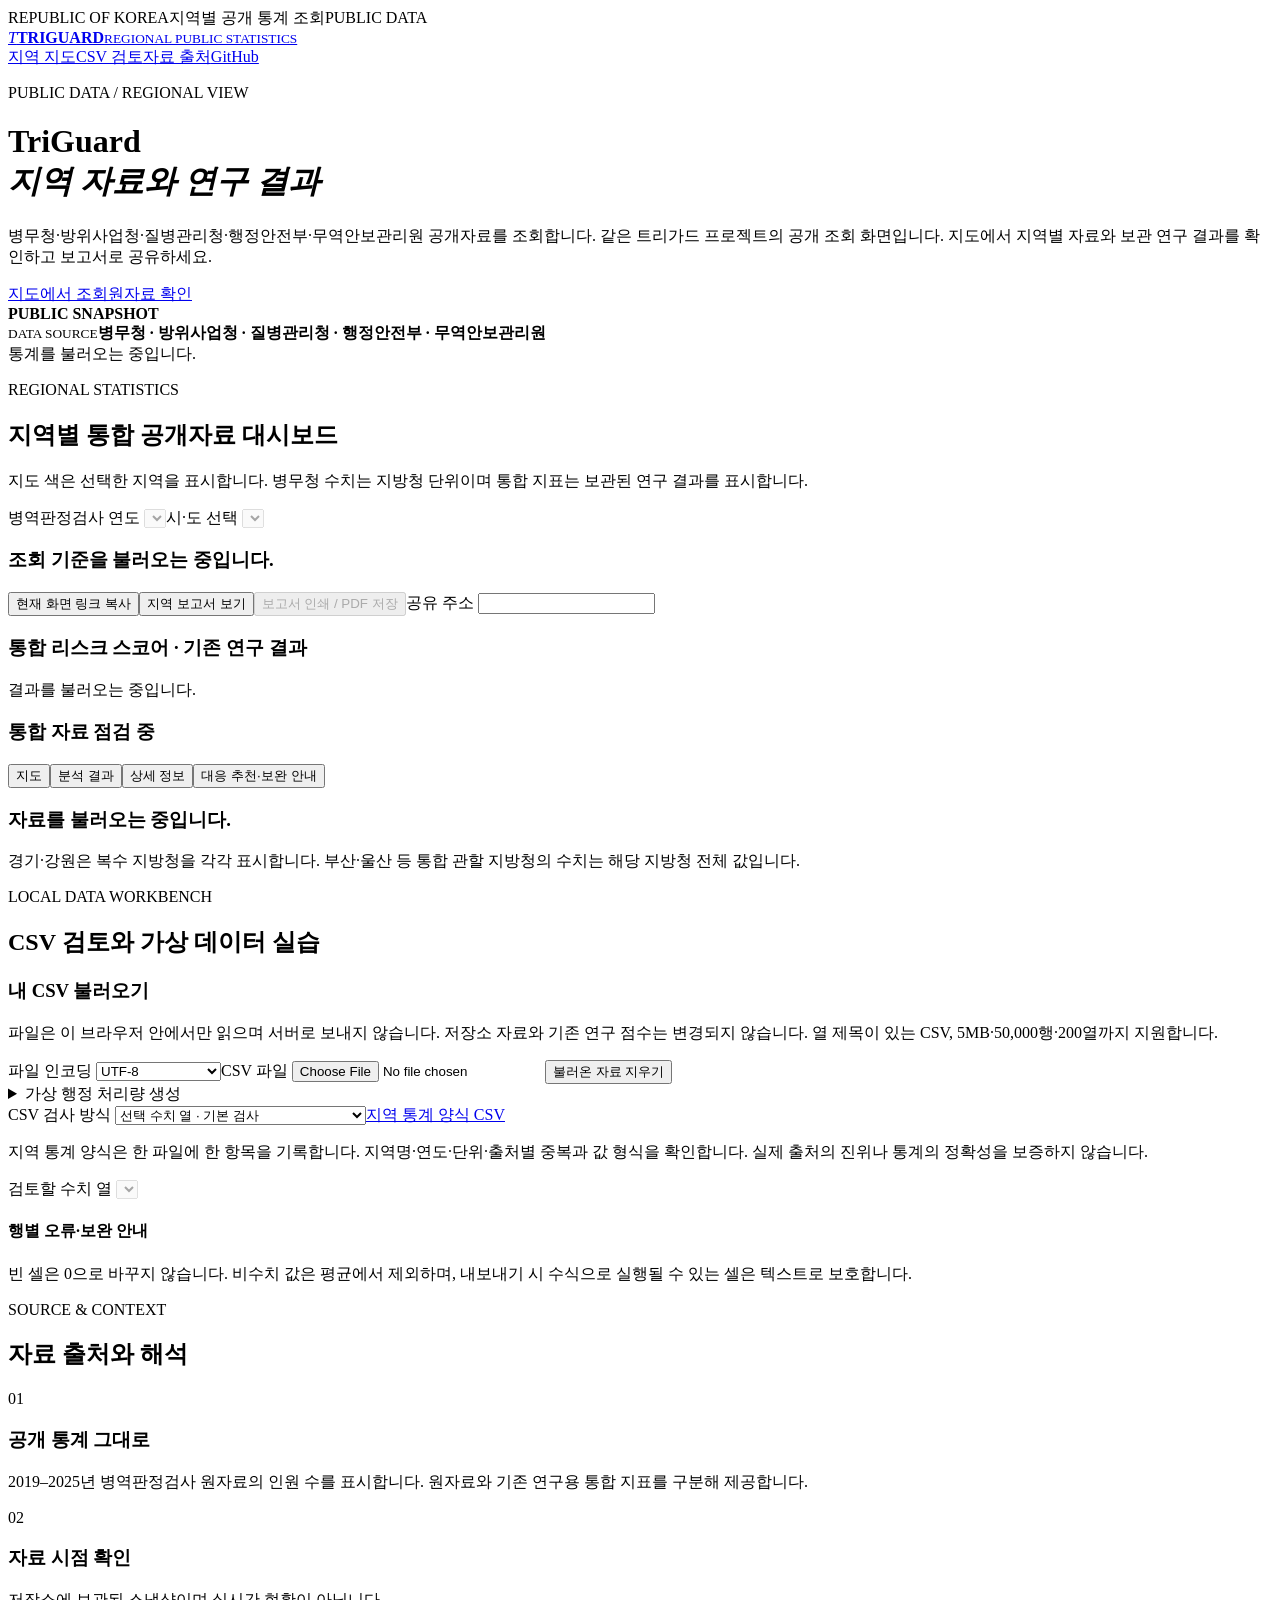
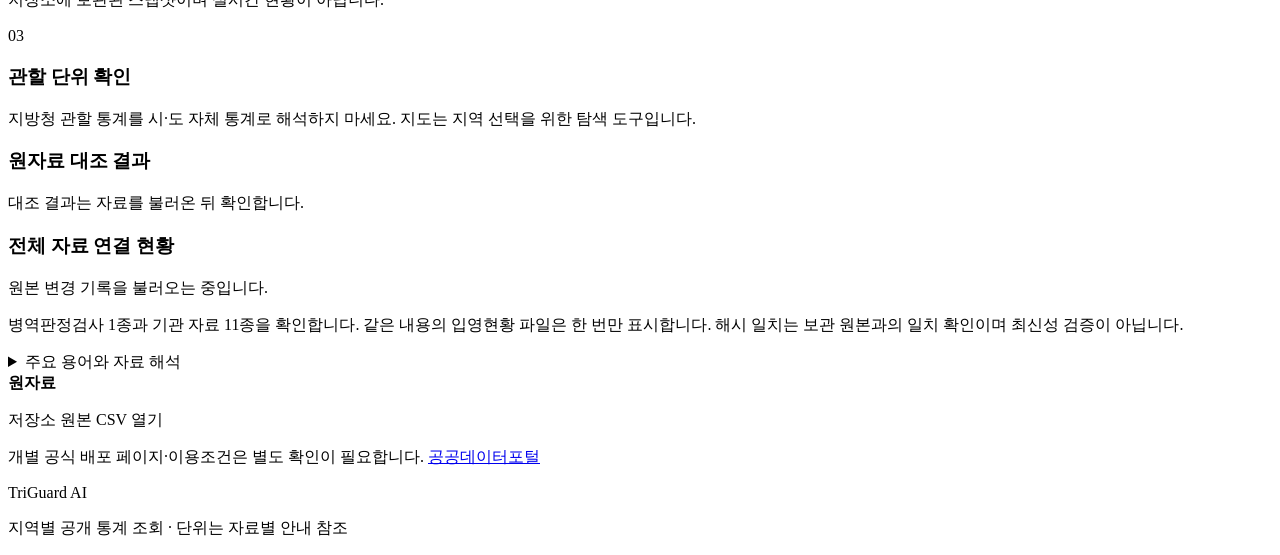
==== commit fcbd7375: "Add pinned public-data provenance, row reviews and release integrity gates" ====
--- a/public-statistics/index.html
+++ b/public-statistics/index.html
@@ -22,7 +22,7 @@
 <article class="data-guide"><h3>내 CSV 불러오기</h3><p>파일은 이 브라우저 안에서만 읽으며 서버로 보내지 않습니다. 저장소 자료와 기존 연구 점수는 변경되지 않습니다. 열 제목이 있는 CSV, 5MB·50,000행·200열까지 지원합니다.</p>
 <div class="filters"><label>파일 인코딩 <select id="localEncoding"><option value="utf-8">UTF-8</option><option value="euc-kr">CP949 / EUC-KR</option></select></label><label>CSV 파일 <input type="file" id="localFile" accept=".csv,text/csv"></label><button type="button" id="clearLocal">불러온 자료 지우기</button></div>
 <details><summary>가상 행정 처리량 생성</summary><p>실제 지역·기관과 무관한 12개월 가상 건수입니다. 같은 설정이면 같은 결과가 생성됩니다.</p><div class="filters"><label>시드 <input id="simSeed" type="number" min="0" max="99999" value="42"></label><label>월 기준 건수 <input id="simBaseline" type="number" min="0" max="1000000" value="1000"></label><label>변동폭 (%) <input id="simVariation" type="number" min="0" max="100" value="20"></label><button type="button" id="generateSample">가상 데이터 생성</button></div></details>
-<p id="localError" role="alert"></p><label>검토할 수치 열 <select id="localColumn" disabled></select></label><p id="localSummary" role="status"></p><p id="localChartNote"></p><div id="localBars"></div><div id="localPreview" class="table-wrap"></div>
-<div class="actions"><a id="localDownload" class="button ghost" hidden>현재 자료 CSV</a><a id="localSummaryDownload" class="button ghost" hidden>열 검토 결과 CSV</a></div>
+<div class="filters"><label>CSV 검사 방식 <select id="localContract"><option value="generic">선택 수치 열 · 기본 검사</option><option value="regional">지역 통계 형식 · 지역/연도/값/단위/출처</option></select></label><a class="button ghost" href="/downloads/regional-review-template.csv" download>지역 통계 양식 CSV</a></div><p>지역 통계 양식은 한 파일에 한 항목을 기록합니다. 지역명·연도·단위·출처별 중복과 값 형식을 확인합니다. 실제 출처의 진위나 통계의 정확성을 보증하지 않습니다.</p><p id="localError" role="alert"></p><label>검토할 수치 열 <select id="localColumn" disabled></select></label><p id="localSummary" role="status"></p><p id="localChartNote"></p><div id="localBars"></div><div id="localPreview" class="table-wrap"></div>
+<section class="data-guide"><h4>행별 오류·보완 안내</h4><p id="localReviewSummary" role="status"></p><p id="localFingerprint" class="source-hash"></p><div id="localIssues" class="table-wrap"></div><a id="localIssuesDownload" class="button ghost" hidden>전체 오류·보완 CSV</a></section><div class="actions"><a id="localDownload" class="button ghost" hidden>현재 자료 CSV</a><a id="localSummaryDownload" class="button ghost" hidden>열 검토 결과 CSV</a></div>
 <p>빈 셀은 0으로 바꾸지 않습니다. 비수치 값은 평균에서 제외하며, 내보내기 시 수식으로 실행될 수 있는 셀은 텍스트로 보호합니다.</p></article></section><article id="reportPreview" class="data-guide" hidden></article><section id="sources" class="section method"><div class="section-heading"><div><p class="eyebrow">SOURCE & CONTEXT</p><h2>자료 출처와 해석</h2></div></div><div class="principles"><article><span>01</span><h3>공개 통계 그대로</h3><p>2019–2025년 병역판정검사 원자료의 인원 수를 표시합니다. 원자료와 기존 연구용 통합 지표를 구분해 제공합니다.</p></article><article><span>02</span><h3>자료 시점 확인</h3><p id="sourceDate"></p><p>저장소에 보관된 스냅샷이며 실시간 현황이 아닙니다.</p></article><article><span>03</span><h3>관할 단위 확인</h3><p>지방청 관할 통계를 시·도 자체 통계로 해석하지 마세요. 지도는 지역 선택을 위한 탐색 도구입니다.</p></article></div><article class="data-guide"><h3>원자료 대조 결과</h3><p id="validationSummary" aria-live="polite">대조 결과는 자료를 불러온 뒤 확인합니다.</p></article><article class="data-guide"><h3>전체 자료 연결 현황</h3><div id="sourceChanges" role="status">원본 변경 기록을 불러오는 중입니다.</div><button id="sourceChangesRetry" type="button" hidden>변경 기록 다시 불러오기</button><p>병역판정검사 1종과 기관 자료 11종을 확인합니다. 같은 내용의 입영현황 파일은 한 번만 표시합니다. 해시 일치는 보관 원본과의 일치 확인이며 최신성 검증이 아닙니다.</p><div id="sourceInventory" class="table-wrap"></div><a id="sourceInventoryDownload" class="button ghost" hidden>자료 연결 현황 CSV</a></article><details class="data-guide"><summary>주요 용어와 자료 해석</summary><dl><dt>처분인원</dt><dd>병역판정검사 처분 통계의 인원이며 실제 입영 인원과 다릅니다.</dd><dt>면제자 관리현황</dt><dd>별도 관리 통계로, 해당 연도 판정검사에서 면제된 인원과 구분합니다.</dd><dt>대표업체 소재지</dt><dd>계약 기록에 있는 업체 주소 기준이며 납품 장소를 뜻하지 않습니다.</dd><dt>기존 연구 점수</dt><dd>보관된 계산 결과입니다. 현재 자료로 재계산되지 않으며 실제 위험 확률이 아닙니다.</dd><dt>빈 셀</dt><dd>0건과 다릅니다. 출처에서 값이 없거나 확인되지 않은 항목입니다.</dd></dl></details><div class="boundary"><strong>원자료</strong><div><p id="sourceName"></p><a id="sourceLink" class="button ghost">저장소 원본 CSV 열기</a><p>개별 공식 배포 페이지·이용조건은 별도 확인이 필요합니다. <a href="https://www.data.go.kr/">공공데이터포털</a></p></div></div></section></main>
-<footer><span>TriGuard AI</span><p>지역별 공개 통계 조회 · 단위는 자료별 안내 참조</p></footer><script src="/data-review.js" defer></script><script src="/dashboard-state.js" defer></script><script src="/public-context.js" defer></script><script src="/app.js" defer></script><script src="/statistics-tools.js" defer></script><script src="/analysis-workbench.js" defer></script><script src="/dashboard-ux.js" defer></script></body></html>
+<footer><span>TriGuard AI</span><p>지역별 공개 통계 조회 · 단위는 자료별 안내 참조</p></footer><script src="/release-version.js" defer></script><script src="/data-review.js" defer></script><script src="/dashboard-state.js" defer></script><script src="/public-context.js" defer></script><script src="/app.js" defer></script><script src="/statistics-tools.js" defer></script><script src="/csv-review.js" defer></script><script src="/analysis-workbench.js" defer></script><script src="/dashboard-ux.js" defer></script></body></html>
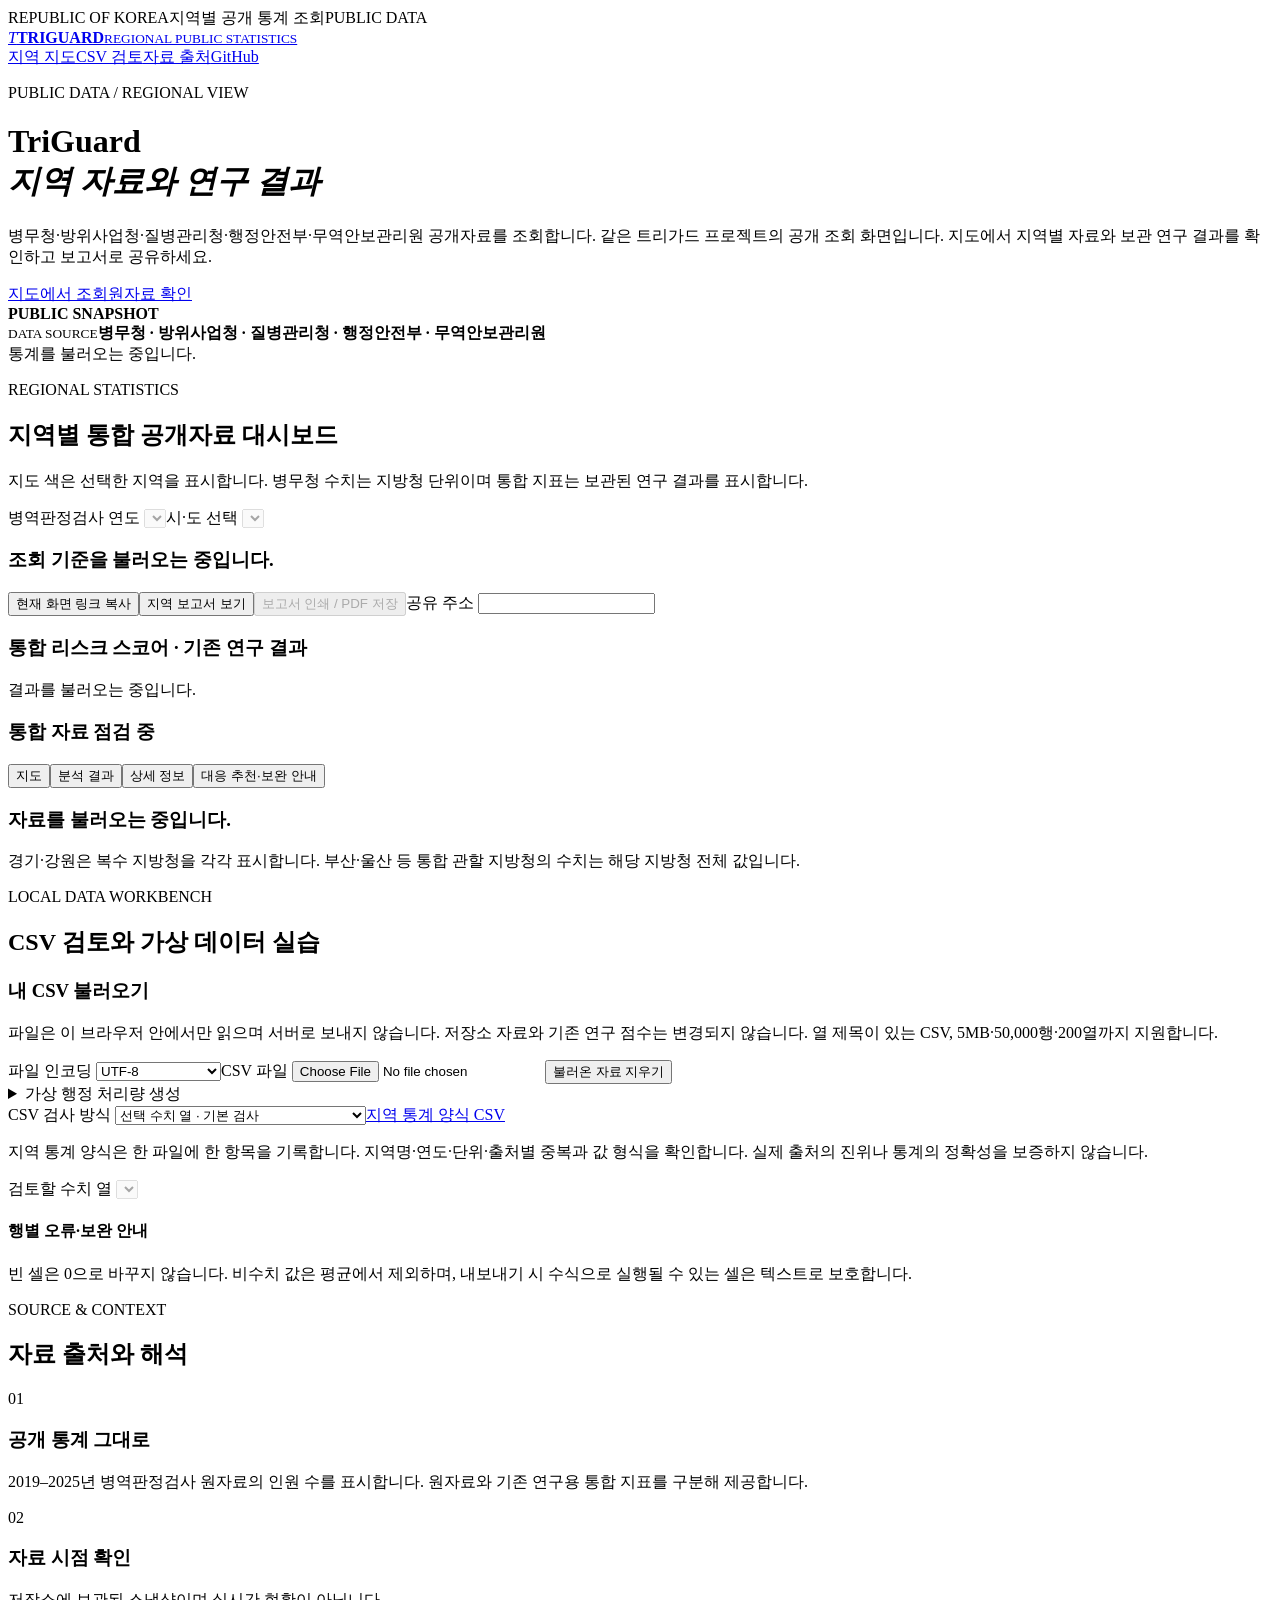
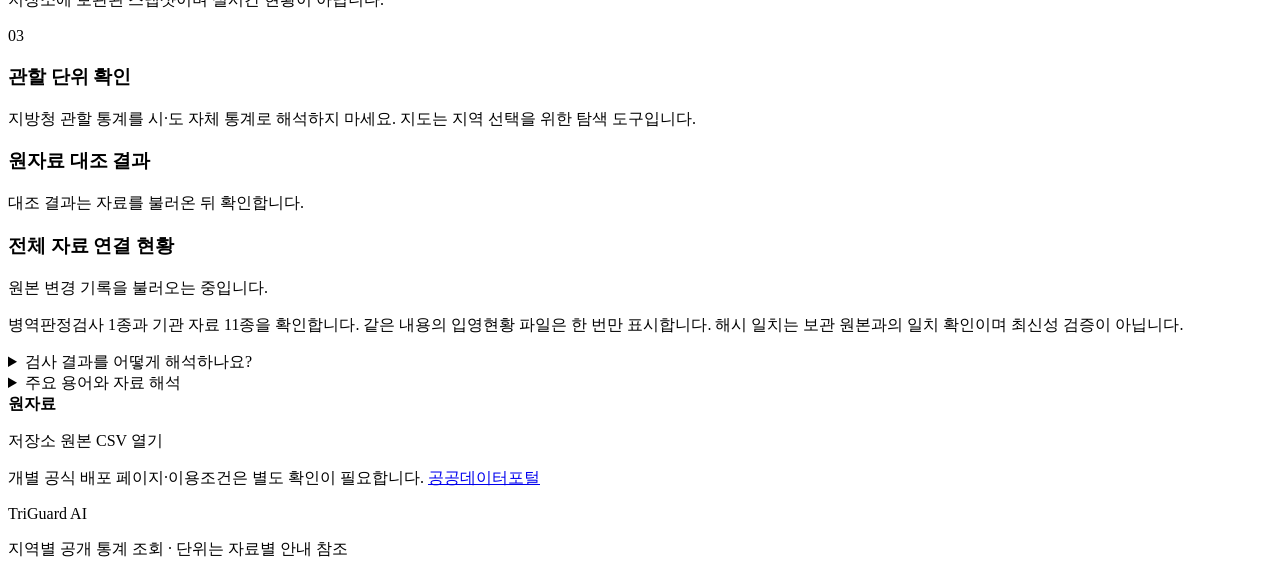
==== commit 390bda15: "docs: apply lecture quality principles to public data guidance" ====
--- a/public-statistics/index.html
+++ b/public-statistics/index.html
@@ -24,5 +24,5 @@
 <details><summary>가상 행정 처리량 생성</summary><p>실제 지역·기관과 무관한 12개월 가상 건수입니다. 같은 설정이면 같은 결과가 생성됩니다.</p><div class="filters"><label>시드 <input id="simSeed" type="number" min="0" max="99999" value="42"></label><label>월 기준 건수 <input id="simBaseline" type="number" min="0" max="1000000" value="1000"></label><label>변동폭 (%) <input id="simVariation" type="number" min="0" max="100" value="20"></label><button type="button" id="generateSample">가상 데이터 생성</button></div></details>
 <div class="filters"><label>CSV 검사 방식 <select id="localContract"><option value="generic">선택 수치 열 · 기본 검사</option><option value="regional">지역 통계 형식 · 지역/연도/값/단위/출처</option></select></label><a class="button ghost" href="/downloads/regional-review-template.csv" download>지역 통계 양식 CSV</a></div><p>지역 통계 양식은 한 파일에 한 항목을 기록합니다. 지역명·연도·단위·출처별 중복과 값 형식을 확인합니다. 실제 출처의 진위나 통계의 정확성을 보증하지 않습니다.</p><p id="localError" role="alert"></p><label>검토할 수치 열 <select id="localColumn" disabled></select></label><p id="localSummary" role="status"></p><p id="localChartNote"></p><div id="localBars"></div><div id="localPreview" class="table-wrap"></div>
 <section class="data-guide"><h4>행별 오류·보완 안내</h4><p id="localReviewSummary" role="status"></p><p id="localFingerprint" class="source-hash"></p><div id="localIssues" class="table-wrap"></div><a id="localIssuesDownload" class="button ghost" hidden>전체 오류·보완 CSV</a></section><div class="actions"><a id="localDownload" class="button ghost" hidden>현재 자료 CSV</a><a id="localSummaryDownload" class="button ghost" hidden>열 검토 결과 CSV</a></div>
-<p>빈 셀은 0으로 바꾸지 않습니다. 비수치 값은 평균에서 제외하며, 내보내기 시 수식으로 실행될 수 있는 셀은 텍스트로 보호합니다.</p></article></section><article id="reportPreview" class="data-guide" hidden></article><section id="sources" class="section method"><div class="section-heading"><div><p class="eyebrow">SOURCE & CONTEXT</p><h2>자료 출처와 해석</h2></div></div><div class="principles"><article><span>01</span><h3>공개 통계 그대로</h3><p>2019–2025년 병역판정검사 원자료의 인원 수를 표시합니다. 원자료와 기존 연구용 통합 지표를 구분해 제공합니다.</p></article><article><span>02</span><h3>자료 시점 확인</h3><p id="sourceDate"></p><p>저장소에 보관된 스냅샷이며 실시간 현황이 아닙니다.</p></article><article><span>03</span><h3>관할 단위 확인</h3><p>지방청 관할 통계를 시·도 자체 통계로 해석하지 마세요. 지도는 지역 선택을 위한 탐색 도구입니다.</p></article></div><article class="data-guide"><h3>원자료 대조 결과</h3><p id="validationSummary" aria-live="polite">대조 결과는 자료를 불러온 뒤 확인합니다.</p></article><article class="data-guide"><h3>전체 자료 연결 현황</h3><div id="sourceChanges" role="status">원본 변경 기록을 불러오는 중입니다.</div><button id="sourceChangesRetry" type="button" hidden>변경 기록 다시 불러오기</button><p>병역판정검사 1종과 기관 자료 11종을 확인합니다. 같은 내용의 입영현황 파일은 한 번만 표시합니다. 해시 일치는 보관 원본과의 일치 확인이며 최신성 검증이 아닙니다.</p><div id="sourceInventory" class="table-wrap"></div><a id="sourceInventoryDownload" class="button ghost" hidden>자료 연결 현황 CSV</a></article><details class="data-guide"><summary>주요 용어와 자료 해석</summary><dl><dt>처분인원</dt><dd>병역판정검사 처분 통계의 인원이며 실제 입영 인원과 다릅니다.</dd><dt>면제자 관리현황</dt><dd>별도 관리 통계로, 해당 연도 판정검사에서 면제된 인원과 구분합니다.</dd><dt>대표업체 소재지</dt><dd>계약 기록에 있는 업체 주소 기준이며 납품 장소를 뜻하지 않습니다.</dd><dt>기존 연구 점수</dt><dd>보관된 계산 결과입니다. 현재 자료로 재계산되지 않으며 실제 위험 확률이 아닙니다.</dd><dt>빈 셀</dt><dd>0건과 다릅니다. 출처에서 값이 없거나 확인되지 않은 항목입니다.</dd></dl></details><div class="boundary"><strong>원자료</strong><div><p id="sourceName"></p><a id="sourceLink" class="button ghost">저장소 원본 CSV 열기</a><p>개별 공식 배포 페이지·이용조건은 별도 확인이 필요합니다. <a href="https://www.data.go.kr/">공공데이터포털</a></p></div></div></section></main>
+<p>빈 셀은 0으로 바꾸지 않습니다. 비수치 값은 평균에서 제외하며, 내보내기 시 수식으로 실행될 수 있는 셀은 텍스트로 보호합니다.</p></article></section><article id="reportPreview" class="data-guide" hidden></article><section id="sources" class="section method"><div class="section-heading"><div><p class="eyebrow">SOURCE & CONTEXT</p><h2>자료 출처와 해석</h2></div></div><div class="principles"><article><span>01</span><h3>공개 통계 그대로</h3><p>2019–2025년 병역판정검사 원자료의 인원 수를 표시합니다. 원자료와 기존 연구용 통합 지표를 구분해 제공합니다.</p></article><article><span>02</span><h3>자료 시점 확인</h3><p id="sourceDate"></p><p>저장소에 보관된 스냅샷이며 실시간 현황이 아닙니다.</p></article><article><span>03</span><h3>관할 단위 확인</h3><p>지방청 관할 통계를 시·도 자체 통계로 해석하지 마세요. 지도는 지역 선택을 위한 탐색 도구입니다.</p></article></div><article class="data-guide"><h3>원자료 대조 결과</h3><p id="validationSummary" aria-live="polite">대조 결과는 자료를 불러온 뒤 확인합니다.</p></article><article class="data-guide"><h3>전체 자료 연결 현황</h3><div id="sourceChanges" role="status">원본 변경 기록을 불러오는 중입니다.</div><button id="sourceChangesRetry" type="button" hidden>변경 기록 다시 불러오기</button><p>병역판정검사 1종과 기관 자료 11종을 확인합니다. 같은 내용의 입영현황 파일은 한 번만 표시합니다. 해시 일치는 보관 원본과의 일치 확인이며 최신성 검증이 아닙니다.</p><div id="sourceInventory" class="table-wrap"></div><a id="sourceInventoryDownload" class="button ghost" hidden>자료 연결 현황 CSV</a></article><details class="data-guide" id="quality-reading"><summary>검사 결과를 어떻게 해석하나요?</summary><dl><dt>검사 통과</dt><dd>정해진 구조·값·원본 대조 항목을 통과했다는 뜻입니다. 원자료의 공식 정확성, 최신성, 예측 성능까지 확인한 것은 아닙니다.</dd><dt>보완 필요</dt><dd>CSV 검토에서 기록 번호와 보완 사유를 확인하고 원자료를 수정한 뒤 다시 검사하세요. 빈 값을 임의로 0으로 채우지 마세요. 검사 통과만으로 다른 자료와 합산할 수 있는 것은 아닙니다.</dd><dt>비교 전 확인</dt><dd>지역 범위·기간·단위·항목 정의가 같은지 먼저 확인하세요. 업체 소재지와 납품 지역, 지방청 관할과 개별 시·도는 서로 다릅니다.</dd><dt>품질과 장기 신뢰성</dt><dd>이번 자료의 검사 결과와 장기간 서비스가 안정적으로 동작하는지는 별도입니다. 이 화면의 검사 결과를 서비스 가용률이나 장비 신뢰성 수치로 해석하지 마세요.</dd></dl><h4>결과를 설명하는 순서</h4><ol><li>무엇을 확인하려는지 질문과 대상 지역·기간을 적습니다.</li><li>사용한 출처·단위·자료 버전과 확인한 수치를 제시합니다.</li><li>검사한 범위, 발견한 문제와 수정 내용을 설명합니다.</li><li>자료만으로 판단할 수 없는 부분을 함께 적고 원문을 최종 확인합니다.</li></ol><p>자료 버전과 파일 목록은 위의 자료 연결 현황에서 확인할 수 있습니다.</p></details><details class="data-guide"><summary>주요 용어와 자료 해석</summary><dl><dt>처분인원</dt><dd>병역판정검사 처분 통계의 인원이며 실제 입영 인원과 다릅니다.</dd><dt>면제자 관리현황</dt><dd>별도 관리 통계로, 해당 연도 판정검사에서 면제된 인원과 구분합니다.</dd><dt>대표업체 소재지</dt><dd>계약 기록에 있는 업체 주소 기준이며 납품 장소를 뜻하지 않습니다.</dd><dt>기존 연구 점수</dt><dd>보관된 계산 결과입니다. 현재 자료로 재계산되지 않으며 실제 위험 확률이 아닙니다.</dd><dt>빈 셀</dt><dd>0건과 다릅니다. 출처에서 값이 없거나 확인되지 않은 항목입니다.</dd></dl></details><div class="boundary"><strong>원자료</strong><div><p id="sourceName"></p><a id="sourceLink" class="button ghost">저장소 원본 CSV 열기</a><p>개별 공식 배포 페이지·이용조건은 별도 확인이 필요합니다. <a href="https://www.data.go.kr/">공공데이터포털</a></p></div></div></section></main>
 <footer><span>TriGuard AI</span><p>지역별 공개 통계 조회 · 단위는 자료별 안내 참조</p></footer><script src="/release-version.js" defer></script><script src="/data-review.js" defer></script><script src="/dashboard-state.js" defer></script><script src="/public-context.js" defer></script><script src="/app.js" defer></script><script src="/statistics-tools.js" defer></script><script src="/csv-review.js" defer></script><script src="/analysis-workbench.js" defer></script><script src="/dashboard-ux.js" defer></script></body></html>
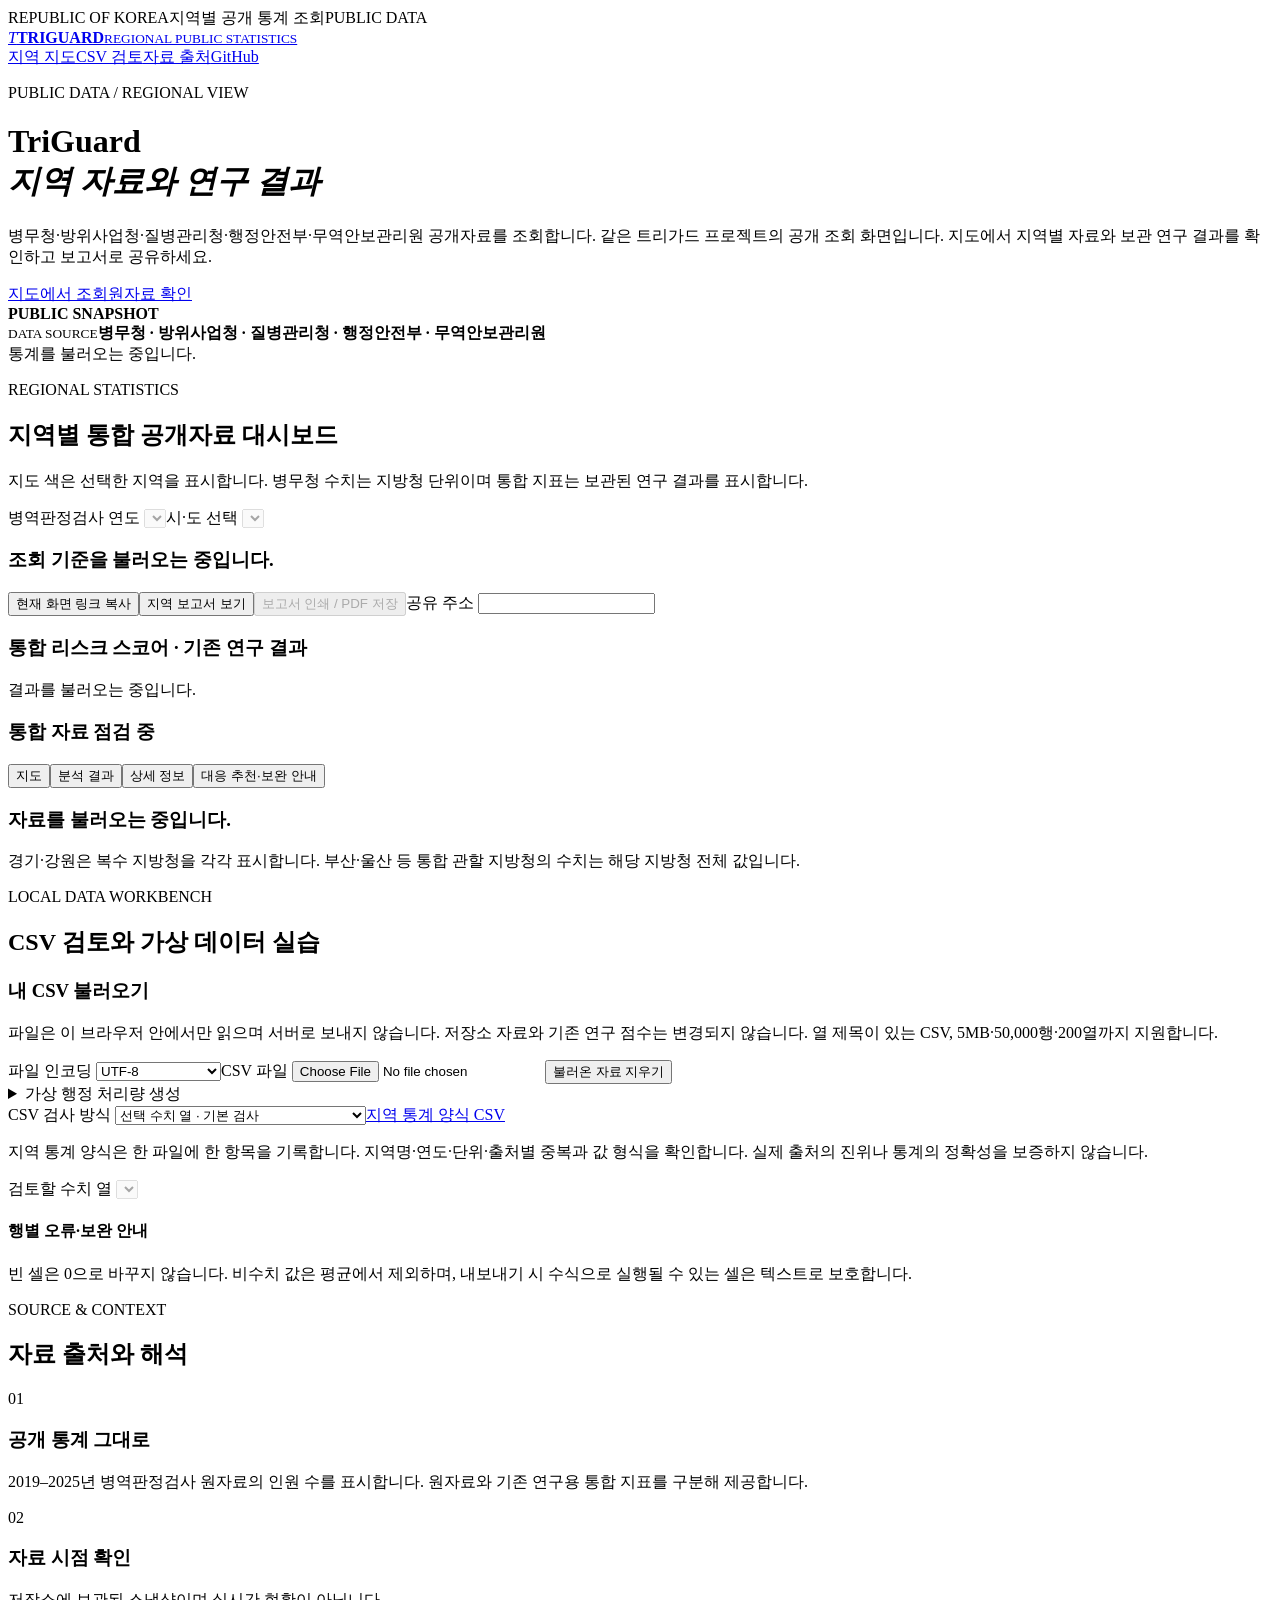
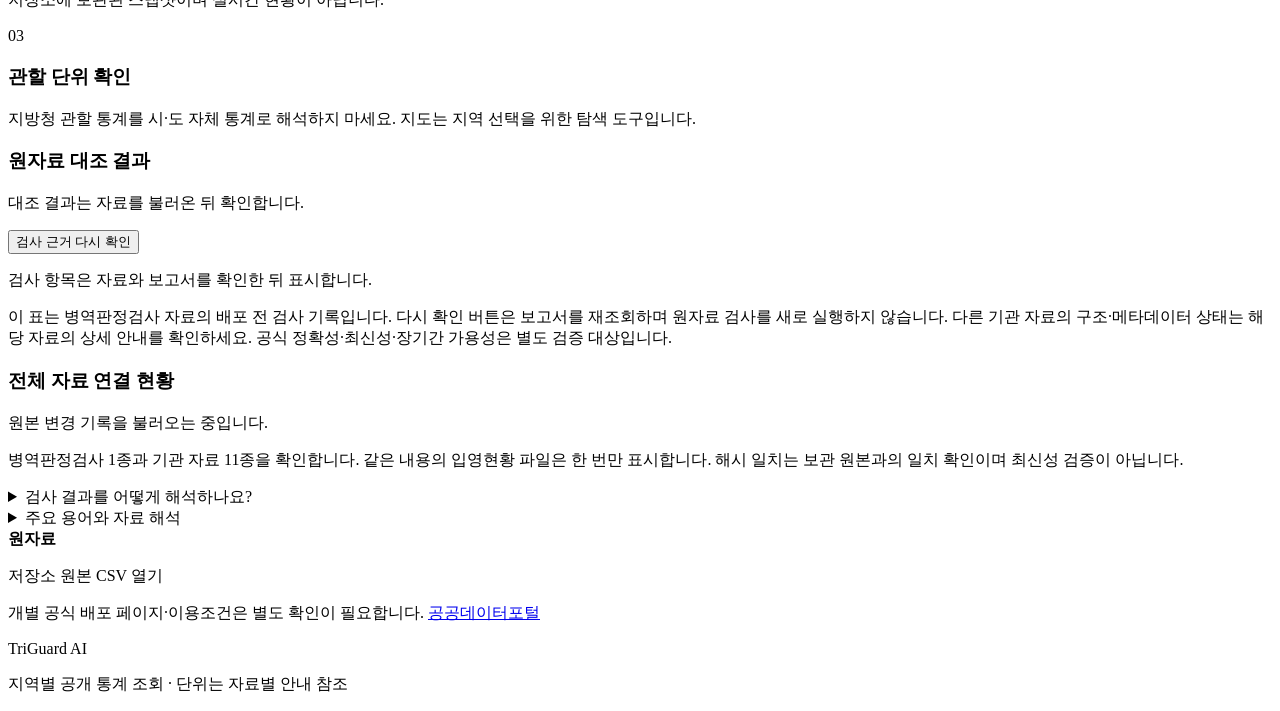
==== commit f3e4ae38: "feat: expose requirement-level public data validation evidence" ====
--- a/public-statistics/index.html
+++ b/public-statistics/index.html
@@ -24,5 +24,5 @@
 <details><summary>가상 행정 처리량 생성</summary><p>실제 지역·기관과 무관한 12개월 가상 건수입니다. 같은 설정이면 같은 결과가 생성됩니다.</p><div class="filters"><label>시드 <input id="simSeed" type="number" min="0" max="99999" value="42"></label><label>월 기준 건수 <input id="simBaseline" type="number" min="0" max="1000000" value="1000"></label><label>변동폭 (%) <input id="simVariation" type="number" min="0" max="100" value="20"></label><button type="button" id="generateSample">가상 데이터 생성</button></div></details>
 <div class="filters"><label>CSV 검사 방식 <select id="localContract"><option value="generic">선택 수치 열 · 기본 검사</option><option value="regional">지역 통계 형식 · 지역/연도/값/단위/출처</option></select></label><a class="button ghost" href="/downloads/regional-review-template.csv" download>지역 통계 양식 CSV</a></div><p>지역 통계 양식은 한 파일에 한 항목을 기록합니다. 지역명·연도·단위·출처별 중복과 값 형식을 확인합니다. 실제 출처의 진위나 통계의 정확성을 보증하지 않습니다.</p><p id="localError" role="alert"></p><label>검토할 수치 열 <select id="localColumn" disabled></select></label><p id="localSummary" role="status"></p><p id="localChartNote"></p><div id="localBars"></div><div id="localPreview" class="table-wrap"></div>
 <section class="data-guide"><h4>행별 오류·보완 안내</h4><p id="localReviewSummary" role="status"></p><p id="localFingerprint" class="source-hash"></p><div id="localIssues" class="table-wrap"></div><a id="localIssuesDownload" class="button ghost" hidden>전체 오류·보완 CSV</a></section><div class="actions"><a id="localDownload" class="button ghost" hidden>현재 자료 CSV</a><a id="localSummaryDownload" class="button ghost" hidden>열 검토 결과 CSV</a></div>
-<p>빈 셀은 0으로 바꾸지 않습니다. 비수치 값은 평균에서 제외하며, 내보내기 시 수식으로 실행될 수 있는 셀은 텍스트로 보호합니다.</p></article></section><article id="reportPreview" class="data-guide" hidden></article><section id="sources" class="section method"><div class="section-heading"><div><p class="eyebrow">SOURCE & CONTEXT</p><h2>자료 출처와 해석</h2></div></div><div class="principles"><article><span>01</span><h3>공개 통계 그대로</h3><p>2019–2025년 병역판정검사 원자료의 인원 수를 표시합니다. 원자료와 기존 연구용 통합 지표를 구분해 제공합니다.</p></article><article><span>02</span><h3>자료 시점 확인</h3><p id="sourceDate"></p><p>저장소에 보관된 스냅샷이며 실시간 현황이 아닙니다.</p></article><article><span>03</span><h3>관할 단위 확인</h3><p>지방청 관할 통계를 시·도 자체 통계로 해석하지 마세요. 지도는 지역 선택을 위한 탐색 도구입니다.</p></article></div><article class="data-guide"><h3>원자료 대조 결과</h3><p id="validationSummary" aria-live="polite">대조 결과는 자료를 불러온 뒤 확인합니다.</p></article><article class="data-guide"><h3>전체 자료 연결 현황</h3><div id="sourceChanges" role="status">원본 변경 기록을 불러오는 중입니다.</div><button id="sourceChangesRetry" type="button" hidden>변경 기록 다시 불러오기</button><p>병역판정검사 1종과 기관 자료 11종을 확인합니다. 같은 내용의 입영현황 파일은 한 번만 표시합니다. 해시 일치는 보관 원본과의 일치 확인이며 최신성 검증이 아닙니다.</p><div id="sourceInventory" class="table-wrap"></div><a id="sourceInventoryDownload" class="button ghost" hidden>자료 연결 현황 CSV</a></article><details class="data-guide" id="quality-reading"><summary>검사 결과를 어떻게 해석하나요?</summary><dl><dt>검사 통과</dt><dd>정해진 구조·값·원본 대조 항목을 통과했다는 뜻입니다. 원자료의 공식 정확성, 최신성, 예측 성능까지 확인한 것은 아닙니다.</dd><dt>보완 필요</dt><dd>CSV 검토에서 기록 번호와 보완 사유를 확인하고 원자료를 수정한 뒤 다시 검사하세요. 빈 값을 임의로 0으로 채우지 마세요. 검사 통과만으로 다른 자료와 합산할 수 있는 것은 아닙니다.</dd><dt>비교 전 확인</dt><dd>지역 범위·기간·단위·항목 정의가 같은지 먼저 확인하세요. 업체 소재지와 납품 지역, 지방청 관할과 개별 시·도는 서로 다릅니다.</dd><dt>품질과 장기 신뢰성</dt><dd>이번 자료의 검사 결과와 장기간 서비스가 안정적으로 동작하는지는 별도입니다. 이 화면의 검사 결과를 서비스 가용률이나 장비 신뢰성 수치로 해석하지 마세요.</dd></dl><h4>결과를 설명하는 순서</h4><ol><li>무엇을 확인하려는지 질문과 대상 지역·기간을 적습니다.</li><li>사용한 출처·단위·자료 버전과 확인한 수치를 제시합니다.</li><li>검사한 범위, 발견한 문제와 수정 내용을 설명합니다.</li><li>자료만으로 판단할 수 없는 부분을 함께 적고 원문을 최종 확인합니다.</li></ol><p>자료 버전과 파일 목록은 위의 자료 연결 현황에서 확인할 수 있습니다.</p></details><details class="data-guide"><summary>주요 용어와 자료 해석</summary><dl><dt>처분인원</dt><dd>병역판정검사 처분 통계의 인원이며 실제 입영 인원과 다릅니다.</dd><dt>면제자 관리현황</dt><dd>별도 관리 통계로, 해당 연도 판정검사에서 면제된 인원과 구분합니다.</dd><dt>대표업체 소재지</dt><dd>계약 기록에 있는 업체 주소 기준이며 납품 장소를 뜻하지 않습니다.</dd><dt>기존 연구 점수</dt><dd>보관된 계산 결과입니다. 현재 자료로 재계산되지 않으며 실제 위험 확률이 아닙니다.</dd><dt>빈 셀</dt><dd>0건과 다릅니다. 출처에서 값이 없거나 확인되지 않은 항목입니다.</dd></dl></details><div class="boundary"><strong>원자료</strong><div><p id="sourceName"></p><a id="sourceLink" class="button ghost">저장소 원본 CSV 열기</a><p>개별 공식 배포 페이지·이용조건은 별도 확인이 필요합니다. <a href="https://www.data.go.kr/">공공데이터포털</a></p></div></div></section></main>
-<footer><span>TriGuard AI</span><p>지역별 공개 통계 조회 · 단위는 자료별 안내 참조</p></footer><script src="/release-version.js" defer></script><script src="/data-review.js" defer></script><script src="/dashboard-state.js" defer></script><script src="/public-context.js" defer></script><script src="/app.js" defer></script><script src="/statistics-tools.js" defer></script><script src="/csv-review.js" defer></script><script src="/analysis-workbench.js" defer></script><script src="/dashboard-ux.js" defer></script></body></html>
+<p>빈 셀은 0으로 바꾸지 않습니다. 비수치 값은 평균에서 제외하며, 내보내기 시 수식으로 실행될 수 있는 셀은 텍스트로 보호합니다.</p></article></section><article id="reportPreview" class="data-guide" hidden></article><section id="sources" class="section method"><div class="section-heading"><div><p class="eyebrow">SOURCE & CONTEXT</p><h2>자료 출처와 해석</h2></div></div><div class="principles"><article><span>01</span><h3>공개 통계 그대로</h3><p>2019–2025년 병역판정검사 원자료의 인원 수를 표시합니다. 원자료와 기존 연구용 통합 지표를 구분해 제공합니다.</p></article><article><span>02</span><h3>자료 시점 확인</h3><p id="sourceDate"></p><p>저장소에 보관된 스냅샷이며 실시간 현황이 아닙니다.</p></article><article><span>03</span><h3>관할 단위 확인</h3><p>지방청 관할 통계를 시·도 자체 통계로 해석하지 마세요. 지도는 지역 선택을 위한 탐색 도구입니다.</p></article></div><article class="data-guide"><h3>원자료 대조 결과</h3><p id="validationSummary" aria-live="polite">대조 결과는 자료를 불러온 뒤 확인합니다.</p><button id="validationRetry" type="button">검사 근거 다시 확인</button><div id="validationTrace" class="table-wrap"><p>검사 항목은 자료와 보고서를 확인한 뒤 표시합니다.</p></div><a id="validationEvidence" class="button ghost" href="/data/validation_report.json" download="triguard-validation-report.json" hidden>배포 검사 보고서 JSON 다운로드</a><p>이 표는 병역판정검사 자료의 배포 전 검사 기록입니다. 다시 확인 버튼은 보고서를 재조회하며 원자료 검사를 새로 실행하지 않습니다. 다른 기관 자료의 구조·메타데이터 상태는 해당 자료의 상세 안내를 확인하세요. 공식 정확성·최신성·장기간 가용성은 별도 검증 대상입니다.</p></article><article class="data-guide"><h3>전체 자료 연결 현황</h3><div id="sourceChanges" role="status">원본 변경 기록을 불러오는 중입니다.</div><button id="sourceChangesRetry" type="button" hidden>변경 기록 다시 불러오기</button><p>병역판정검사 1종과 기관 자료 11종을 확인합니다. 같은 내용의 입영현황 파일은 한 번만 표시합니다. 해시 일치는 보관 원본과의 일치 확인이며 최신성 검증이 아닙니다.</p><div id="sourceInventory" class="table-wrap"></div><a id="sourceInventoryDownload" class="button ghost" hidden>자료 연결 현황 CSV</a></article><details class="data-guide" id="quality-reading"><summary>검사 결과를 어떻게 해석하나요?</summary><dl><dt>검사 통과</dt><dd>정해진 구조·값·원본 대조 항목을 통과했다는 뜻입니다. 원자료의 공식 정확성, 최신성, 예측 성능까지 확인한 것은 아닙니다.</dd><dt>보완 필요</dt><dd>CSV 검토에서 기록 번호와 보완 사유를 확인하고 원자료를 수정한 뒤 다시 검사하세요. 빈 값을 임의로 0으로 채우지 마세요. 검사 통과만으로 다른 자료와 합산할 수 있는 것은 아닙니다.</dd><dt>비교 전 확인</dt><dd>지역 범위·기간·단위·항목 정의가 같은지 먼저 확인하세요. 업체 소재지와 납품 지역, 지방청 관할과 개별 시·도는 서로 다릅니다.</dd><dt>품질과 장기 신뢰성</dt><dd>이번 자료의 검사 결과와 장기간 서비스가 안정적으로 동작하는지는 별도입니다. 이 화면의 검사 결과를 서비스 가용률이나 장비 신뢰성 수치로 해석하지 마세요.</dd></dl><h4>결과를 설명하는 순서</h4><ol><li>무엇을 확인하려는지 질문과 대상 지역·기간을 적습니다.</li><li>사용한 출처·단위·자료 버전과 확인한 수치를 제시합니다.</li><li>검사한 범위, 발견한 문제와 수정 내용을 설명합니다.</li><li>자료만으로 판단할 수 없는 부분을 함께 적고 원문을 최종 확인합니다.</li></ol><p>자료 버전과 파일 목록은 위의 자료 연결 현황에서 확인할 수 있습니다.</p></details><details class="data-guide"><summary>주요 용어와 자료 해석</summary><dl><dt>처분인원</dt><dd>병역판정검사 처분 통계의 인원이며 실제 입영 인원과 다릅니다.</dd><dt>면제자 관리현황</dt><dd>별도 관리 통계로, 해당 연도 판정검사에서 면제된 인원과 구분합니다.</dd><dt>대표업체 소재지</dt><dd>계약 기록에 있는 업체 주소 기준이며 납품 장소를 뜻하지 않습니다.</dd><dt>기존 연구 점수</dt><dd>보관된 계산 결과입니다. 현재 자료로 재계산되지 않으며 실제 위험 확률이 아닙니다.</dd><dt>빈 셀</dt><dd>0건과 다릅니다. 출처에서 값이 없거나 확인되지 않은 항목입니다.</dd></dl></details><div class="boundary"><strong>원자료</strong><div><p id="sourceName"></p><a id="sourceLink" class="button ghost">저장소 원본 CSV 열기</a><p>개별 공식 배포 페이지·이용조건은 별도 확인이 필요합니다. <a href="https://www.data.go.kr/">공공데이터포털</a></p></div></div></section></main>
+<footer><span>TriGuard AI</span><p>지역별 공개 통계 조회 · 단위는 자료별 안내 참조</p></footer><script src="/release-version.js" defer></script><script src="/data-review.js" defer></script><script src="/dashboard-state.js" defer></script><script src="/public-context.js" defer></script><script src="/validation-trace.js" defer></script><script src="/app.js" defer></script><script src="/statistics-tools.js" defer></script><script src="/csv-review.js" defer></script><script src="/analysis-workbench.js" defer></script><script src="/dashboard-ux.js" defer></script></body></html>
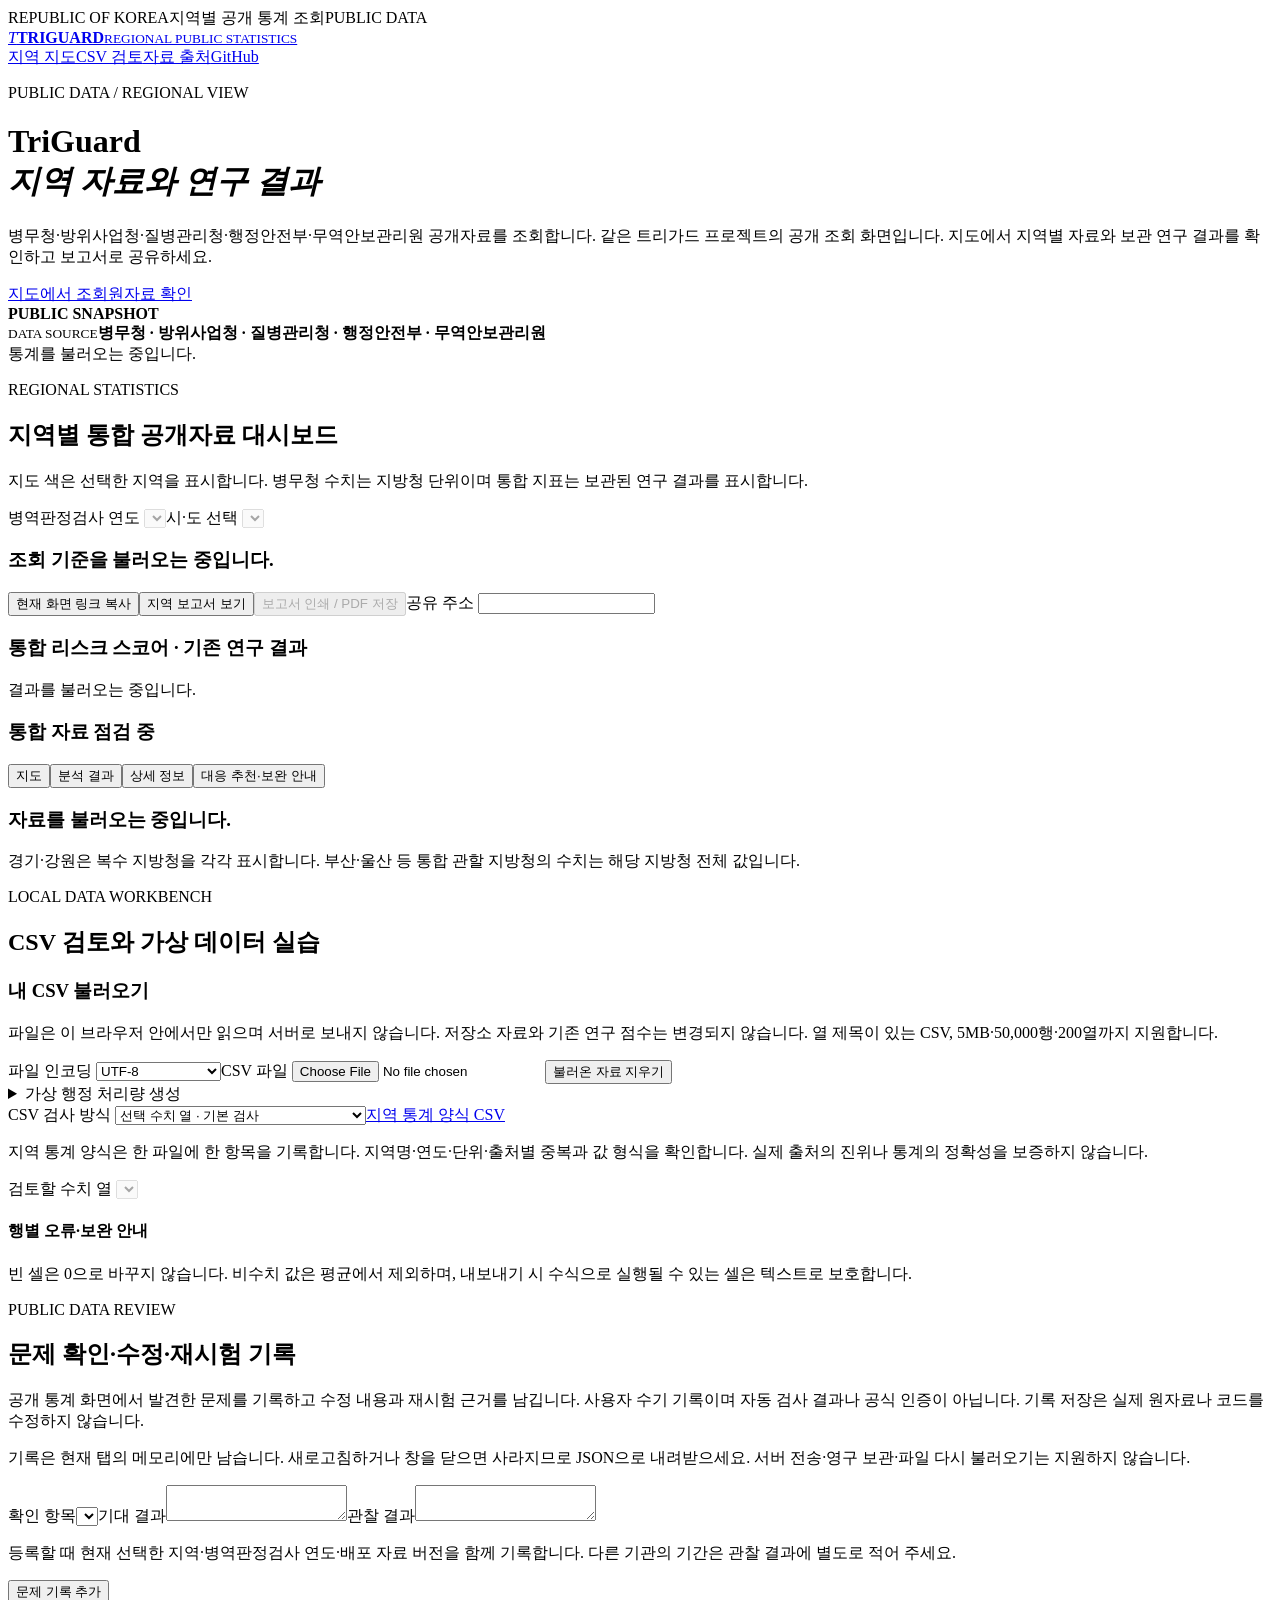
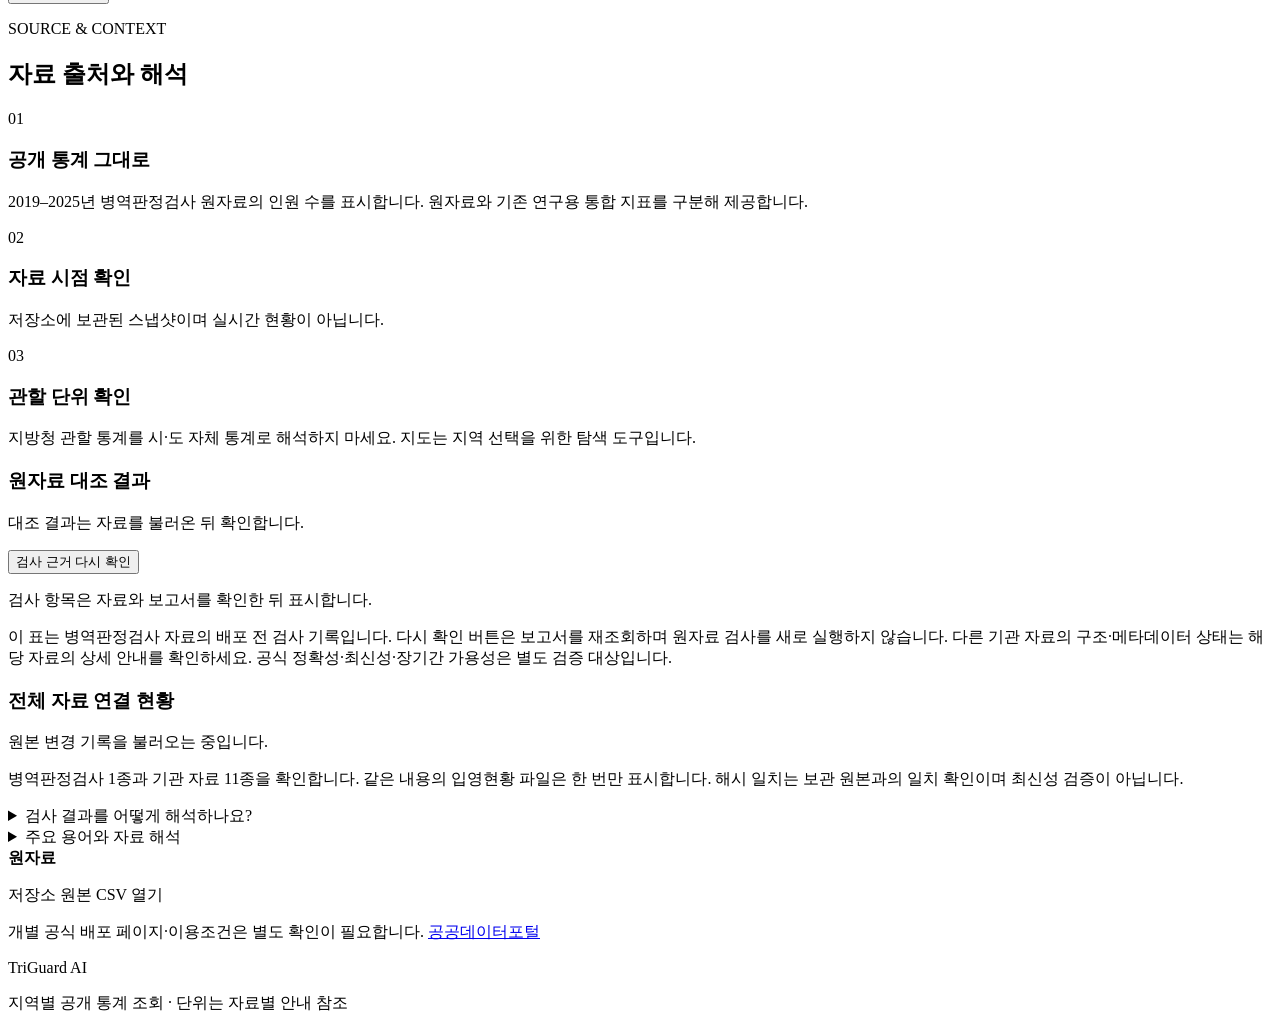
==== commit 8fabdf97: "feat: add local public-data defect and retest records" ====
--- a/public-statistics/index.html
+++ b/public-statistics/index.html
@@ -24,5 +24,5 @@
 <details><summary>가상 행정 처리량 생성</summary><p>실제 지역·기관과 무관한 12개월 가상 건수입니다. 같은 설정이면 같은 결과가 생성됩니다.</p><div class="filters"><label>시드 <input id="simSeed" type="number" min="0" max="99999" value="42"></label><label>월 기준 건수 <input id="simBaseline" type="number" min="0" max="1000000" value="1000"></label><label>변동폭 (%) <input id="simVariation" type="number" min="0" max="100" value="20"></label><button type="button" id="generateSample">가상 데이터 생성</button></div></details>
 <div class="filters"><label>CSV 검사 방식 <select id="localContract"><option value="generic">선택 수치 열 · 기본 검사</option><option value="regional">지역 통계 형식 · 지역/연도/값/단위/출처</option></select></label><a class="button ghost" href="/downloads/regional-review-template.csv" download>지역 통계 양식 CSV</a></div><p>지역 통계 양식은 한 파일에 한 항목을 기록합니다. 지역명·연도·단위·출처별 중복과 값 형식을 확인합니다. 실제 출처의 진위나 통계의 정확성을 보증하지 않습니다.</p><p id="localError" role="alert"></p><label>검토할 수치 열 <select id="localColumn" disabled></select></label><p id="localSummary" role="status"></p><p id="localChartNote"></p><div id="localBars"></div><div id="localPreview" class="table-wrap"></div>
 <section class="data-guide"><h4>행별 오류·보완 안내</h4><p id="localReviewSummary" role="status"></p><p id="localFingerprint" class="source-hash"></p><div id="localIssues" class="table-wrap"></div><a id="localIssuesDownload" class="button ghost" hidden>전체 오류·보완 CSV</a></section><div class="actions"><a id="localDownload" class="button ghost" hidden>현재 자료 CSV</a><a id="localSummaryDownload" class="button ghost" hidden>열 검토 결과 CSV</a></div>
-<p>빈 셀은 0으로 바꾸지 않습니다. 비수치 값은 평균에서 제외하며, 내보내기 시 수식으로 실행될 수 있는 셀은 텍스트로 보호합니다.</p></article></section><article id="reportPreview" class="data-guide" hidden></article><section id="sources" class="section method"><div class="section-heading"><div><p class="eyebrow">SOURCE & CONTEXT</p><h2>자료 출처와 해석</h2></div></div><div class="principles"><article><span>01</span><h3>공개 통계 그대로</h3><p>2019–2025년 병역판정검사 원자료의 인원 수를 표시합니다. 원자료와 기존 연구용 통합 지표를 구분해 제공합니다.</p></article><article><span>02</span><h3>자료 시점 확인</h3><p id="sourceDate"></p><p>저장소에 보관된 스냅샷이며 실시간 현황이 아닙니다.</p></article><article><span>03</span><h3>관할 단위 확인</h3><p>지방청 관할 통계를 시·도 자체 통계로 해석하지 마세요. 지도는 지역 선택을 위한 탐색 도구입니다.</p></article></div><article class="data-guide"><h3>원자료 대조 결과</h3><p id="validationSummary" aria-live="polite">대조 결과는 자료를 불러온 뒤 확인합니다.</p><button id="validationRetry" type="button">검사 근거 다시 확인</button><div id="validationTrace" class="table-wrap"><p>검사 항목은 자료와 보고서를 확인한 뒤 표시합니다.</p></div><a id="validationEvidence" class="button ghost" href="/data/validation_report.json" download="triguard-validation-report.json" hidden>배포 검사 보고서 JSON 다운로드</a><p>이 표는 병역판정검사 자료의 배포 전 검사 기록입니다. 다시 확인 버튼은 보고서를 재조회하며 원자료 검사를 새로 실행하지 않습니다. 다른 기관 자료의 구조·메타데이터 상태는 해당 자료의 상세 안내를 확인하세요. 공식 정확성·최신성·장기간 가용성은 별도 검증 대상입니다.</p></article><article class="data-guide"><h3>전체 자료 연결 현황</h3><div id="sourceChanges" role="status">원본 변경 기록을 불러오는 중입니다.</div><button id="sourceChangesRetry" type="button" hidden>변경 기록 다시 불러오기</button><p>병역판정검사 1종과 기관 자료 11종을 확인합니다. 같은 내용의 입영현황 파일은 한 번만 표시합니다. 해시 일치는 보관 원본과의 일치 확인이며 최신성 검증이 아닙니다.</p><div id="sourceInventory" class="table-wrap"></div><a id="sourceInventoryDownload" class="button ghost" hidden>자료 연결 현황 CSV</a></article><details class="data-guide" id="quality-reading"><summary>검사 결과를 어떻게 해석하나요?</summary><dl><dt>검사 통과</dt><dd>정해진 구조·값·원본 대조 항목을 통과했다는 뜻입니다. 원자료의 공식 정확성, 최신성, 예측 성능까지 확인한 것은 아닙니다.</dd><dt>보완 필요</dt><dd>CSV 검토에서 기록 번호와 보완 사유를 확인하고 원자료를 수정한 뒤 다시 검사하세요. 빈 값을 임의로 0으로 채우지 마세요. 검사 통과만으로 다른 자료와 합산할 수 있는 것은 아닙니다.</dd><dt>비교 전 확인</dt><dd>지역 범위·기간·단위·항목 정의가 같은지 먼저 확인하세요. 업체 소재지와 납품 지역, 지방청 관할과 개별 시·도는 서로 다릅니다.</dd><dt>품질과 장기 신뢰성</dt><dd>이번 자료의 검사 결과와 장기간 서비스가 안정적으로 동작하는지는 별도입니다. 이 화면의 검사 결과를 서비스 가용률이나 장비 신뢰성 수치로 해석하지 마세요.</dd></dl><h4>결과를 설명하는 순서</h4><ol><li>무엇을 확인하려는지 질문과 대상 지역·기간을 적습니다.</li><li>사용한 출처·단위·자료 버전과 확인한 수치를 제시합니다.</li><li>검사한 범위, 발견한 문제와 수정 내용을 설명합니다.</li><li>자료만으로 판단할 수 없는 부분을 함께 적고 원문을 최종 확인합니다.</li></ol><p>자료 버전과 파일 목록은 위의 자료 연결 현황에서 확인할 수 있습니다.</p></details><details class="data-guide"><summary>주요 용어와 자료 해석</summary><dl><dt>처분인원</dt><dd>병역판정검사 처분 통계의 인원이며 실제 입영 인원과 다릅니다.</dd><dt>면제자 관리현황</dt><dd>별도 관리 통계로, 해당 연도 판정검사에서 면제된 인원과 구분합니다.</dd><dt>대표업체 소재지</dt><dd>계약 기록에 있는 업체 주소 기준이며 납품 장소를 뜻하지 않습니다.</dd><dt>기존 연구 점수</dt><dd>보관된 계산 결과입니다. 현재 자료로 재계산되지 않으며 실제 위험 확률이 아닙니다.</dd><dt>빈 셀</dt><dd>0건과 다릅니다. 출처에서 값이 없거나 확인되지 않은 항목입니다.</dd></dl></details><div class="boundary"><strong>원자료</strong><div><p id="sourceName"></p><a id="sourceLink" class="button ghost">저장소 원본 CSV 열기</a><p>개별 공식 배포 페이지·이용조건은 별도 확인이 필요합니다. <a href="https://www.data.go.kr/">공공데이터포털</a></p></div></div></section></main>
-<footer><span>TriGuard AI</span><p>지역별 공개 통계 조회 · 단위는 자료별 안내 참조</p></footer><script src="/release-version.js" defer></script><script src="/data-review.js" defer></script><script src="/dashboard-state.js" defer></script><script src="/public-context.js" defer></script><script src="/validation-trace.js" defer></script><script src="/app.js" defer></script><script src="/statistics-tools.js" defer></script><script src="/csv-review.js" defer></script><script src="/analysis-workbench.js" defer></script><script src="/dashboard-ux.js" defer></script></body></html>
+<p>빈 셀은 0으로 바꾸지 않습니다. 비수치 값은 평균에서 제외하며, 내보내기 시 수식으로 실행될 수 있는 셀은 텍스트로 보호합니다.</p></article></section><article id="reportPreview" class="data-guide" hidden></article><section id="quality-log" class="section"><div class="section-heading"><div><p class="eyebrow">PUBLIC DATA REVIEW</p><h2>문제 확인·수정·재시험 기록</h2></div></div><article class="data-guide"><p>공개 통계 화면에서 발견한 문제를 기록하고 수정 내용과 재시험 근거를 남깁니다. 사용자 수기 기록이며 자동 검사 결과나 공식 인증이 아닙니다. 기록 저장은 실제 원자료나 코드를 수정하지 않습니다.</p><p>기록은 현재 탭의 메모리에만 남습니다. 새로고침하거나 창을 닫으면 사라지므로 JSON으로 내려받으세요. 서버 전송·영구 보관·파일 다시 불러오기는 지원하지 않습니다.</p><form id="qualityForm" class="quality-form"><label>확인 항목<select id="qualityRequirement"></select></label><label>기대 결과<textarea id="qualityExpected" required maxlength="500" rows="2"></textarea></label><label>관찰 결과<textarea id="qualityObserved" required maxlength="500" rows="2"></textarea></label><p>등록할 때 현재 선택한 지역·병역판정검사 연도·배포 자료 버전을 함께 기록합니다. 다른 기관의 기간은 관찰 결과에 별도로 적어 주세요.</p><button type="submit">문제 기록 추가</button></form><p id="qualityMessage" role="status" tabindex="-1"></p><a id="qualityDownload" class="button ghost" download="triguard-quality-records.json" hidden>처리 이력 JSON 다운로드</a><div id="qualityRecords"></div></article></section><section id="sources" class="section method"><div class="section-heading"><div><p class="eyebrow">SOURCE & CONTEXT</p><h2>자료 출처와 해석</h2></div></div><div class="principles"><article><span>01</span><h3>공개 통계 그대로</h3><p>2019–2025년 병역판정검사 원자료의 인원 수를 표시합니다. 원자료와 기존 연구용 통합 지표를 구분해 제공합니다.</p></article><article><span>02</span><h3>자료 시점 확인</h3><p id="sourceDate"></p><p>저장소에 보관된 스냅샷이며 실시간 현황이 아닙니다.</p></article><article><span>03</span><h3>관할 단위 확인</h3><p>지방청 관할 통계를 시·도 자체 통계로 해석하지 마세요. 지도는 지역 선택을 위한 탐색 도구입니다.</p></article></div><article class="data-guide"><h3>원자료 대조 결과</h3><p id="validationSummary" aria-live="polite">대조 결과는 자료를 불러온 뒤 확인합니다.</p><button id="validationRetry" type="button">검사 근거 다시 확인</button><div id="validationTrace" class="table-wrap"><p>검사 항목은 자료와 보고서를 확인한 뒤 표시합니다.</p></div><a id="validationEvidence" class="button ghost" href="/data/validation_report.json" download="triguard-validation-report.json" hidden>배포 검사 보고서 JSON 다운로드</a><p>이 표는 병역판정검사 자료의 배포 전 검사 기록입니다. 다시 확인 버튼은 보고서를 재조회하며 원자료 검사를 새로 실행하지 않습니다. 다른 기관 자료의 구조·메타데이터 상태는 해당 자료의 상세 안내를 확인하세요. 공식 정확성·최신성·장기간 가용성은 별도 검증 대상입니다.</p></article><article class="data-guide"><h3>전체 자료 연결 현황</h3><div id="sourceChanges" role="status">원본 변경 기록을 불러오는 중입니다.</div><button id="sourceChangesRetry" type="button" hidden>변경 기록 다시 불러오기</button><p>병역판정검사 1종과 기관 자료 11종을 확인합니다. 같은 내용의 입영현황 파일은 한 번만 표시합니다. 해시 일치는 보관 원본과의 일치 확인이며 최신성 검증이 아닙니다.</p><div id="sourceInventory" class="table-wrap"></div><a id="sourceInventoryDownload" class="button ghost" hidden>자료 연결 현황 CSV</a></article><details class="data-guide" id="quality-reading"><summary>검사 결과를 어떻게 해석하나요?</summary><dl><dt>검사 통과</dt><dd>정해진 구조·값·원본 대조 항목을 통과했다는 뜻입니다. 원자료의 공식 정확성, 최신성, 예측 성능까지 확인한 것은 아닙니다.</dd><dt>보완 필요</dt><dd>CSV 검토에서 기록 번호와 보완 사유를 확인하고 원자료를 수정한 뒤 다시 검사하세요. 빈 값을 임의로 0으로 채우지 마세요. 검사 통과만으로 다른 자료와 합산할 수 있는 것은 아닙니다.</dd><dt>비교 전 확인</dt><dd>지역 범위·기간·단위·항목 정의가 같은지 먼저 확인하세요. 업체 소재지와 납품 지역, 지방청 관할과 개별 시·도는 서로 다릅니다.</dd><dt>품질과 장기 신뢰성</dt><dd>이번 자료의 검사 결과와 장기간 서비스가 안정적으로 동작하는지는 별도입니다. 이 화면의 검사 결과를 서비스 가용률이나 장비 신뢰성 수치로 해석하지 마세요.</dd></dl><h4>결과를 설명하는 순서</h4><ol><li>무엇을 확인하려는지 질문과 대상 지역·기간을 적습니다.</li><li>사용한 출처·단위·자료 버전과 확인한 수치를 제시합니다.</li><li>검사한 범위, 발견한 문제와 수정 내용을 설명합니다.</li><li>자료만으로 판단할 수 없는 부분을 함께 적고 원문을 최종 확인합니다.</li></ol><p>자료 버전과 파일 목록은 위의 자료 연결 현황에서 확인할 수 있습니다.</p></details><details class="data-guide"><summary>주요 용어와 자료 해석</summary><dl><dt>처분인원</dt><dd>병역판정검사 처분 통계의 인원이며 실제 입영 인원과 다릅니다.</dd><dt>면제자 관리현황</dt><dd>별도 관리 통계로, 해당 연도 판정검사에서 면제된 인원과 구분합니다.</dd><dt>대표업체 소재지</dt><dd>계약 기록에 있는 업체 주소 기준이며 납품 장소를 뜻하지 않습니다.</dd><dt>기존 연구 점수</dt><dd>보관된 계산 결과입니다. 현재 자료로 재계산되지 않으며 실제 위험 확률이 아닙니다.</dd><dt>빈 셀</dt><dd>0건과 다릅니다. 출처에서 값이 없거나 확인되지 않은 항목입니다.</dd></dl></details><div class="boundary"><strong>원자료</strong><div><p id="sourceName"></p><a id="sourceLink" class="button ghost">저장소 원본 CSV 열기</a><p>개별 공식 배포 페이지·이용조건은 별도 확인이 필요합니다. <a href="https://www.data.go.kr/">공공데이터포털</a></p></div></div></section></main>
+<footer><span>TriGuard AI</span><p>지역별 공개 통계 조회 · 단위는 자료별 안내 참조</p></footer><script src="/release-version.js" defer></script><script src="/data-review.js" defer></script><script src="/dashboard-state.js" defer></script><script src="/public-context.js" defer></script><script src="/validation-trace.js" defer></script><script src="/app.js" defer></script><script src="/statistics-tools.js" defer></script><script src="/csv-review.js" defer></script><script src="/analysis-workbench.js" defer></script><script src="/dashboard-ux.js" defer></script><script src="/quality-log.js" defer></script><script src="/quality-log-ui.js" defer></script></body></html>
